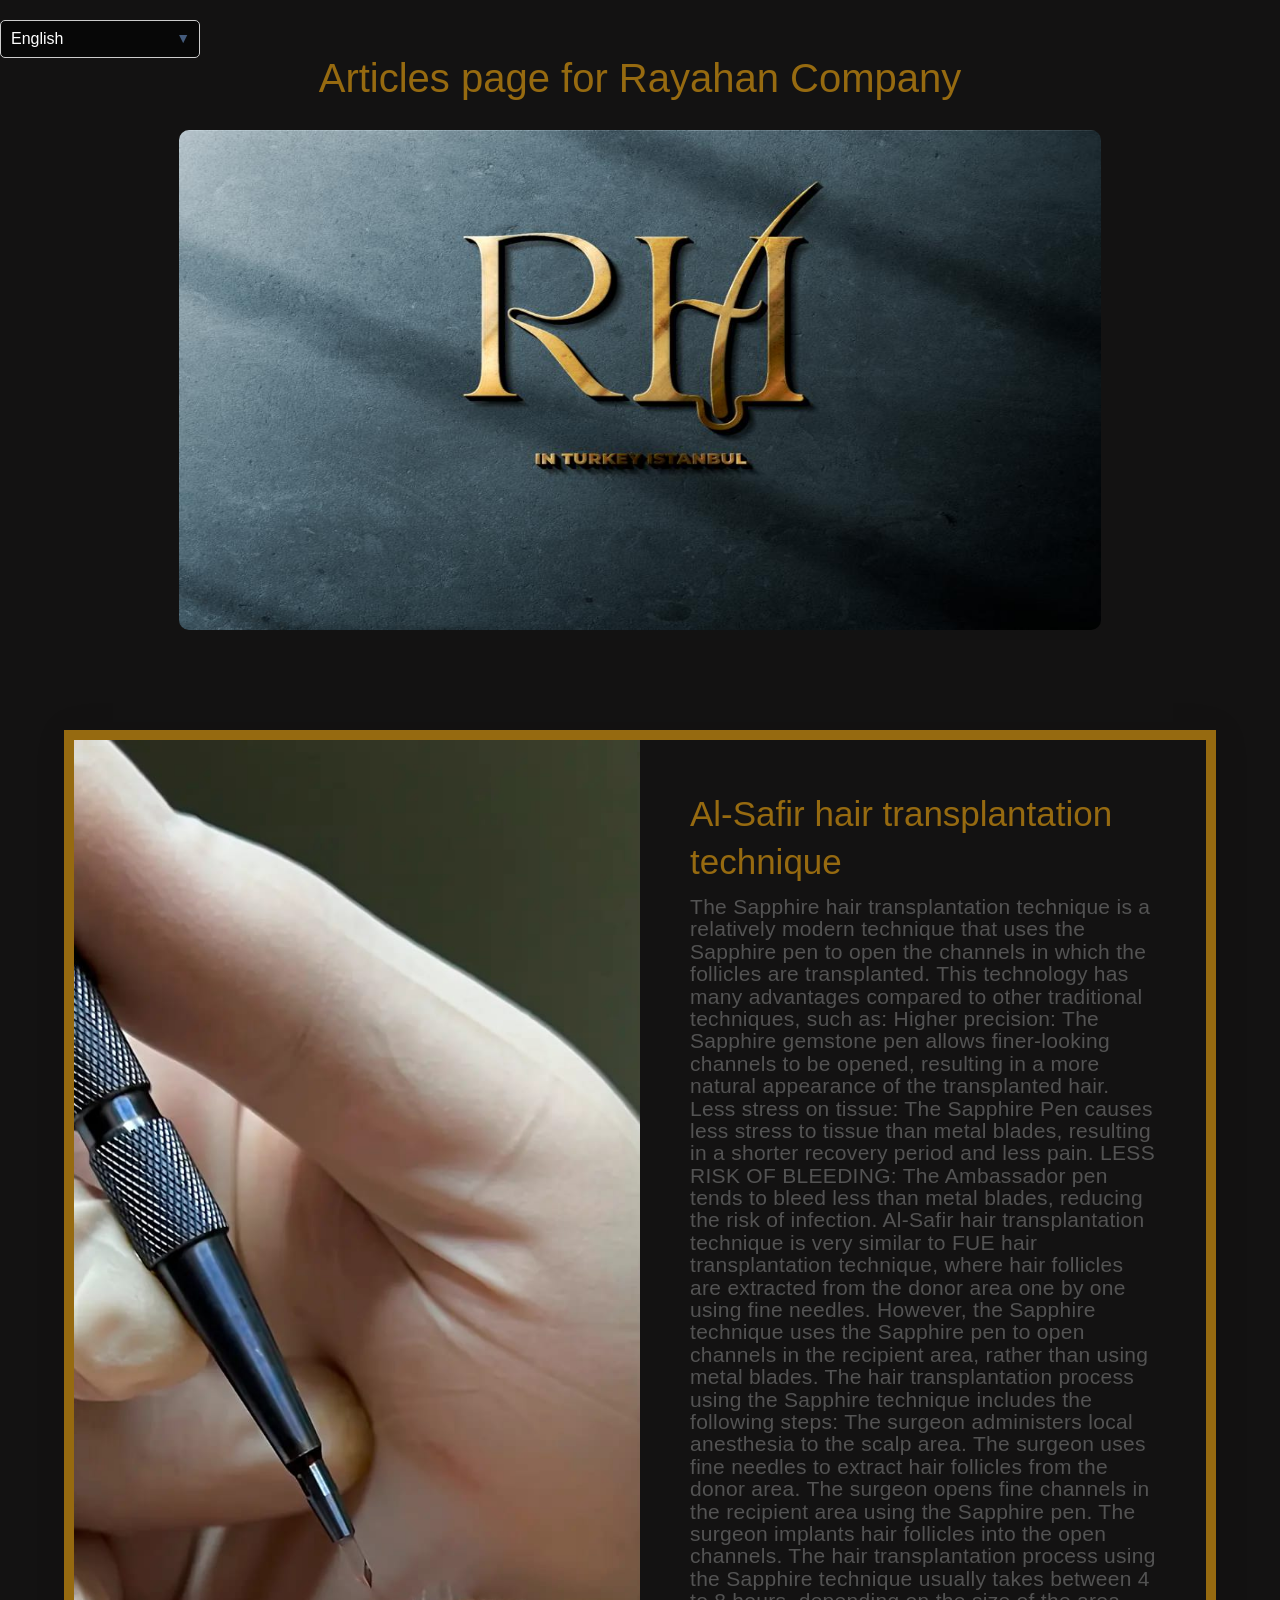
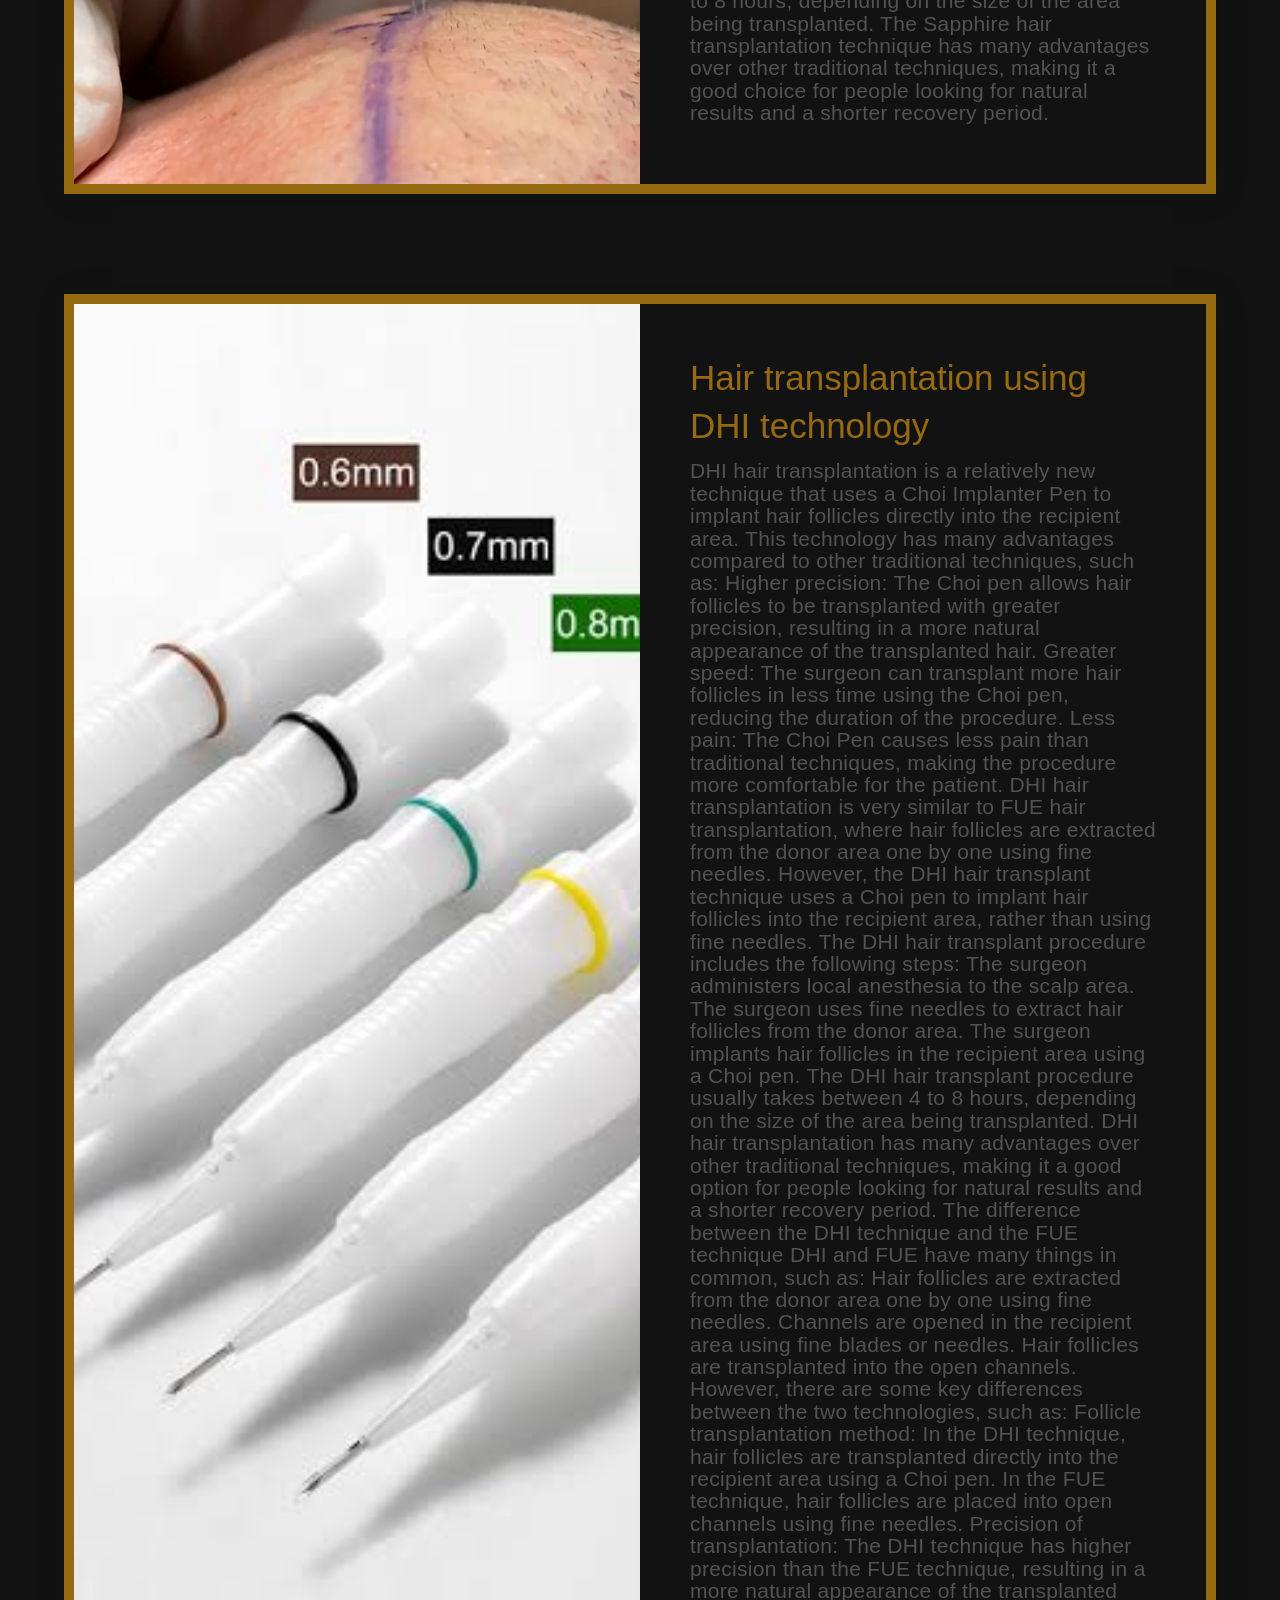
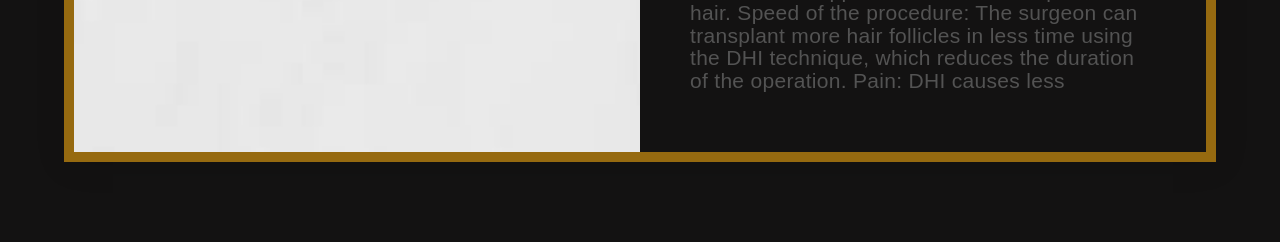
==== articles.html @ c8d947a4 "add langyages and edit sillect opt" ====
<!DOCTYPE html>
<html lang="en">
    <head>
        <meta charset="UTF-8">
        <meta name="viewport" content="width=device-width, initial-scale=1.0">
    
    
        <!-- title==================================================== -->
        <title>Reyhan-Hair</title>
        <!-- Fav icon////////////////////////////////////////// -->
        <link rel="icon" href="asets/images/logo.jpeg">
        <!-- Import-poppins-font =========================-->
        <link rel="preconnect" href="https://fonts.googleapis.com">
        <link rel="preconnect" href="https://fonts.gstatic.com" crossorigin>
        <!-- ///Font-Awesome-for-icons -->
        <link href="https://fonts.googleapis.com/css2?family=Poppins:ital,wght@0,200;0,300;0,400;0,500;0,600;0,700;0,800;0,900;1,100;1,200;1,300;1,400;1,500;1,600;1,700;1,800;1,900&display=swap" rel="stylesheet">
        <!-- Link Swiper's CSS -->
       <link rel="stylesheet" href="https://cdn.jsdelivr.net/npm/swiper@11/swiper-bundle.min.css" />
       <link rel="stylesheet" href="https://cdnjs.cloudflare.com/ajax/libs/font-awesome/6.4.2/css/all.min.css" integrity="sha512-z3gLpd7yknf1YoNbCzqRKc4qyor8gaKU1qmn+CShxbuBusANI9QpRohGBreCFkKxLhei6S9CQXFEbbKuqLg0DA==" crossorigin="anonymous" referrerpolicy="no-referrer" />
      
    
       <link rel="stylesheet" href="https://cdn.jsdelivr.net/npm/bootstrap@4.4.1/dist/css/bootstrap.min.css" integrity="sha384-Vkoo8x4CGsO3+Hhxv8T/Q5PaXtkKtu6ug5TOeNV6gBiFeWPGFN9MuhOf23Q9Ifjh" crossorigin="anonymous">   <!-- 
    
        -->
    
    <!-- befor after css -->
    <link rel="stylesheet" href="css/reset.css"> <!-- CSS reset -->
    <link rel="stylesheet" href="css/style.css"> <!-- Resource style -->
    <script src="js/modernizr.js"></script> <!-- Modernizr -->
    <!--  -->
    
        <!-- Css================================================== -->
        <link rel="stylesheet" href="asets/style/style.css">
        <link rel="stylesheet" href="asets/style/lightbox.min.css">
    
        <!--  -->
    
    </head>
<body> 
    <div class="custom-select11">
      <select >
        <option value="en" data-i18n="english" selected>English</option>
        <option value="ar" data-i18n="arabic">Arabic</option>
        <option value="tr" data-i18n="tÜrkçe">TÜrkçe</option>
      </select>
    </div>
    <div class="con">
        <h2 data-i18n="page">Articles page for Rayahan Company</h2>
        <img src="asets/images/art.jpeg" alt="">
        
    </div>
    <section id="our-story">
        <!-- ********img******* -->
        <div class="our-story-img">
            <img src="asets/images/art-2.jpeg" alt="ff">
        
        </div>
        <!-- *****text******* -->
        <div class="our-story-text">
            <h2 data-i18n="al">Al-Safir hair transplantation technique</h2>
            <p data-i18n="is">The Sapphire hair transplantation technique is a relatively modern technique that uses the Sapphire pen to open the channels in which the follicles are transplanted. This technology has many advantages compared to other traditional techniques, such as:

                Higher precision: The Sapphire gemstone pen allows finer-looking channels to be opened, resulting in a more natural appearance of the transplanted hair.
                Less stress on tissue: The Sapphire Pen causes less stress to tissue than metal blades, resulting in a shorter recovery period and less pain.
                LESS RISK OF BLEEDING: The Ambassador pen tends to bleed less than metal blades, reducing the risk of infection.
                Al-Safir hair transplantation technique is very similar to FUE hair transplantation technique, where hair follicles are extracted from the donor area one by one using fine needles. However, the Sapphire technique uses the Sapphire pen to open channels in the recipient area, rather than using metal blades.
                
                The hair transplantation process using the Sapphire technique includes the following steps:
                
                The surgeon administers local anesthesia to the scalp area.
                The surgeon uses fine needles to extract hair follicles from the donor area.
                The surgeon opens fine channels in the recipient area using the Sapphire pen.
                The surgeon implants hair follicles into the open channels.
                The hair transplantation process using the Sapphire technique usually takes between 4 to 8 hours, depending on the size of the area being transplanted.
                
                The Sapphire hair transplantation technique has many advantages over other traditional techniques, making it a good choice for people looking for natural results and a shorter recovery period..</p>
            <!--happy-clients-number-->
        
        </section><!--story-end-->
    
    
        <section id="our-story">
        <!-- ********img******* -->
        <div class="our-story-img">
            <img src="asets/images/art-3.jpeg" alt="ff">
        
        </div>
        <!-- *****text******* -->
        <div class="our-story-text">
            <h2 data-i18n="hair">Hair transplantation using DHI technology</h2>
            <p data-i18n="dhi">DHI hair transplantation is a relatively new technique that uses a Choi Implanter Pen to implant hair follicles directly into the recipient area. This technology has many advantages compared to other traditional techniques, such as:

                Higher precision: The Choi pen allows hair follicles to be transplanted with greater precision, resulting in a more natural appearance of the transplanted hair.
                Greater speed: The surgeon can transplant more hair follicles in less time using the Choi pen, reducing the duration of the procedure.
                Less pain: The Choi Pen causes less pain than traditional techniques, making the procedure more comfortable for the patient.
                DHI hair transplantation is very similar to FUE hair transplantation, where hair follicles are extracted from the donor area one by one using fine needles. However, the DHI hair transplant technique uses a Choi pen to implant hair follicles into the recipient area, rather than using fine needles.
                
                The DHI hair transplant procedure includes the following steps:
                
                The surgeon administers local anesthesia to the scalp area.
                The surgeon uses fine needles to extract hair follicles from the donor area.
                The surgeon implants hair follicles in the recipient area using a Choi pen.
                The DHI hair transplant procedure usually takes between 4 to 8 hours, depending on the size of the area being transplanted.
                
                DHI hair transplantation has many advantages over other traditional techniques, making it a good option for people looking for natural results and a shorter recovery period.
                
                The difference between the DHI technique and the FUE technique
                
                DHI and FUE have many things in common, such as:
                
                Hair follicles are extracted from the donor area one by one using fine needles.
                Channels are opened in the recipient area using fine blades or needles.
                Hair follicles are transplanted into the open channels.
                However, there are some key differences between the two technologies, such as:
                
                Follicle transplantation method: In the DHI technique, hair follicles are transplanted directly into the recipient area using a Choi pen. In the FUE technique, hair follicles are placed into open channels using fine needles.
                Precision of transplantation: The DHI technique has higher precision than the FUE technique, resulting in a more natural appearance of the transplanted hair.
                Speed of the procedure: The surgeon can transplant more hair follicles in less<span data-i18n="span"> time using the DHI technique, which reduces the duration of the operation.
                Pain: DHI causes less pain than FUE, making the procedure more comfortable for the patient.
                Suitable people for DHI hair transplantation
                
                DHI hair transplantation can be a good option for people with:
                
                Hereditary baldness
                Alopecia
                Hair loss due to surgery or chemotherapy</span></p>
            <!--happy-clients-number-->
        
        </section><!--story-end-->
        <script src="js/languic.js"></script>
</body>
</html>
---- css/style.css ----
/* -------------------------------- 

Primary style

-------------------------------- */
*, *:after, *:before {
  -webkit-box-sizing: border-box;
  -moz-box-sizing: border-box;
  box-sizing: border-box;
}

body {
  font-size: 100%;
  font-family: "Open Sans", sans-serif;
  color: #445b7c;
  background-color: #445b7c;
}

a {
  color: #dc717d;
  text-decoration: none;
}

img {
  max-width: 100%;
}

/* -------------------------------- 

Main components 

-------------------------------- */


header {
  position: relative;
  height: 160px;
  line-height: 160px;
  text-align: center;
}
header h1 {
  font-size: 22px;
  font-size: 1.375rem;
  color: #ffffff;
  font-weight: 300;
  -webkit-font-smoothing: antialiased;
  -moz-osx-font-smoothing: grayscale;
}
/* @media only screen and (min-width: 768px) {
  header {
    height: 240px;
    line-height: 240px;
  }
  header h1 {
    font-size: 32px;
    font-size: 2rem;
  }
} */
@media(max-width:950px){
  .cd-image-container{
    grid-template-columns: 1fr;
    /* grid-gap: ; */
   
}
}

.cd-image-container {
  position: relative;
  width: 90%;
  max-width: 768px;
  margin: 0em auto;
  /* border: solid 1px red; */
  /* padding: 0%; */
}
.cd-image-container > img {
  display: block;
  height:320px;

}

.cd-image-label {
  position: absolute;
  bottom: 0;
  right: 0;
  color: #ffffff;
  padding: 1em;
  -webkit-font-smoothing: antialiased;
  -moz-osx-font-smoothing: grayscale;
  opacity: 0;
  -webkit-transform: translateY(20px);
  -moz-transform: translateY(20px);
  -ms-transform: translateY(20px);
  -o-transform: translateY(20px);
  transform: translateY(20px);
  -webkit-transition: -webkit-transform 0.3s 0.7s, opacity 0.3s 0.7s;
  -moz-transition: -moz-transform 0.3s 0.7s, opacity 0.3s 0.7s;
  transition: transform 0.3s 0.7s, opacity 0.3s 0.7s;
}
.cd-image-label.is-hidden {
  visibility: hidden;
}
.is-visible .cd-image-label {
  opacity: 1;
  -webkit-transform: translateY(0);
  -moz-transform: translateY(0);
  -ms-transform: translateY(0);
  -o-transform: translateY(0);
  transform: translateY(0);
}

.cd-resize-img {
  position: absolute;
  top: 0;
  left: 0;
  width: 0;
  height: 100%;
  overflow: hidden;
  /* Force Hardware Acceleration in WebKit */
  -webkit-transform: translateZ(0);
  -moz-transform: translateZ(0);
  -ms-transform: translateZ(0);
  -o-transform: translateZ(0);
  transform: translateZ(0);
  -webkit-backface-visibility: hidden;
  backface-visibility: hidden;
}
.cd-resize-img img {
  position: absolute;
  left: 0;
  top: 0;
  display: block;
  height: 100%;
  width: auto;
  max-width: none;
}
.cd-resize-img .cd-image-label {
  right: auto;
  left: 0;
}
.is-visible .cd-resize-img {
  width: 50%;
  /* bounce in animation of the modified image */
  -webkit-animation: cd-bounce-in 0.7s;
  -moz-animation: cd-bounce-in 0.7s;
  animation: cd-bounce-in 0.7s;
}

@-webkit-keyframes cd-bounce-in {
  0% {
    width: 0;
  }
  60% {
    width: 55%;
  }
  100% {
    width: 50%;
  }
}
@-moz-keyframes cd-bounce-in {
  0% {
    width: 0;
  }
  60% {
    width: 55%;
  }
  100% {
    width: 50%;
  }
}
@keyframes cd-bounce-in {
  0% {
    width: 0;
  }
  60% {
    width: 55%;
  }
  100% {
    width: 50%;
  }
}
.cd-handle {
  position: absolute;
  height: 44px;
  width: 44px;
  /* center the element */
  left: 50%;
  top: 50%;
  margin-left: -22px;
  margin-top: -22px;
  border-radius: 50%;
  background: #dc717d url("../img/cd-arrows.svg") no-repeat center center;
  cursor: move;
  box-shadow: 0 0 0 6px rgba(0, 0, 0, 0.2), 0 0 10px rgba(0, 0, 0, 0.6), inset 0 1px 0 rgba(255, 255, 255, 0.3);
  opacity: 0;
  -webkit-transform: translate3d(0, 0, 0) scale(0);
  -moz-transform: translate3d(0, 0, 0) scale(0);
  -ms-transform: translate3d(0, 0, 0) scale(0);
  -o-transform: translate3d(0, 0, 0) scale(0);
  transform: translate3d(0, 0, 0) scale(0);
}
.cd-handle.draggable {
  /* change background color when element is active */
  background-color: #445b7c;
}
.is-visible .cd-handle {
  opacity: 1;
  -webkit-transform: translate3d(0, 0, 0) scale(1);
  -moz-transform: translate3d(0, 0, 0) scale(1);
  -ms-transform: translate3d(0, 0, 0) scale(1);
  -o-transform: translate3d(0, 0, 0) scale(1);
  transform: translate3d(0, 0, 0) scale(1);
  -webkit-transition: -webkit-transform 0.3s 0.7s, opacity 0s 0.7s;
  -moz-transition: -moz-transform 0.3s 0.7s, opacity 0s 0.7s;
  transition: transform 0.3s 0.7s, opacity 0s 0.7s;
}
---- asets/style/style.css ----
*{
    margin: 0px;
    padding: 0px;
    box-sizing: border-box;
    font-family: poppins;
    scroll-behavior: smooth;
    
}

a{
    text-decoration: none;
}
ul{
    list-style: none;
}

body{
    /* background-color: white; */
    background-color:#131212;
    font-family:'Lucida Sans', 'Lucida Sans Regular', 'Lucida Grande', 'Lucida Sans Unicode', Geneva, Verdana, sans-serif;
    position: relative;
    
}
/* ///////////////////////////////////hero_section//////////////////////// */

#hero{
   
    display: flex;
    flex-direction: column;
    justify-content: space-between;
    min-height: 600px;
    margin-right: 20px;
    font-family:'Lucida Sans', 'Lucida Sans Regular', 'Lucida Grande', 'Lucida Sans Unicode', Geneva, Verdana, sans-serif;

}
/* /////////////////////////////nav///////////////////////// */
.navigation{
    display: flex;
    justify-content: space-between;
    align-items: center;
    max-width: 1200px;
    width: 90%;
    margin: 0px auto;
    padding: 30px 0px;
    height: 50px;
    font-family:'Lucida Sans', 'Lucida Sans Regular', 'Lucida Grande', 'Lucida Sans Unicode', Geneva, Verdana, sans-serif;

}
select{
    /* width: 100px; */
    margin-right: -17px;
    margin-top: 20px;
    color: #dc717d;
  }

.logo img{

    width:100px; 
    height:70px;
    border-radius: 60px;
    margin-top: 26px;
}
@media(max-width: 949px){
    .logo img{
        margin-top: 5px;
        margin-right: -10px;
    }
    
 }
.menu ul{
    display: flex;
    font-weight: bold;
    color: white;
    font-size: 13px;

    
    
}
.menu{
    display: flex;
    justify-content: center;
    align-items: center;
    margin-right: auto;
    margin-left: 200px;
    margin-top: 30px;

}
.menu::after {
    background-color: #131212;
}

.menu li a{
    margin: 0px 20px;
    color: #ffffff;
    font-weight: 800;
    transition: all ease 0.3s;
    
    /* margin: 40px; */
    font-size: 17px;  
    margin-bottom: 10px;  
    margin:22px;
    
    
}
.menu li a:hover{
    color:  #eca30f;
    text-decoration: none;
}
.span1{
    color: #eca30f;
}

/* ///////////////hero-content/////////// */

.slider{
   
    width: 100%;
    margin: 20px auto 50px;
    height: 80vh;
}

.imgStyle {
    object-fit:cover; 
    object-position: 50% 50%; 
    height: 80vh;
}


.carousel-control-prev, .carousel-control-next {
  background-size: 100%, 100%;
  background-image: none;
}

.carousel-control-next:after
{
  content: '>';
  font-size: 55px;
  color: rgb(126, 123, 123);
}

.carousel-control-prev:after {
  content: '<';
  font-size: 55px;
  color:  rgb(126, 123, 123);
}
     /* ///What-we-provide ////*/

.container1{
    position: relative;
    
    
    display: flex;
    align-items: center;
    justify-content: space-around ;
    /* flex-direction: column; */
    flex-wrap: wrap;
    margin-top: 50px;
   
    
}
 .d{
    background-color: #ed9e01;
    width: 2px;
    height: 300px;
    position: absolute;
    margin-left: 30%;
    box-shadow: 0 3px 50px #ed9e01;
 }
 .c{
    
    background-color: #ed9e01;
    width: 2px;
    height: 300px;
    position: absolute;
    margin-right: 30%;
    box-shadow: 0 3px 50px #ed9e01;

 }

 .p5:hover{
color:#ed9e01 ;
 }

 .vb{
    text-align: center;
    color: white;
    margin-bottom: -100px;
    margin-top: 40px;
    color:#ed9e01 ;  
    font-size: 50px;

 }

 .vb span{
    color: white;
 }
 .vb span:hover{
  color:#ed9e01 ;  
 }



.container1 .mycard{
    position: relative;
    max-width: 300px;
    height: 100px;
    background: rgb(0, 0, 0);
    margin: 50px 10px;
    padding: 20px 15px;
    display: flex;
    flex-direction: column;
    box-shadow: 0 3px 50px #eca30f;
    transition: 0.4s ease-in-out;

  
    
}
.container1 .mycard:hover{
    height: 250px;
    
   

}

.container1 .mycard .cimg{
    position: relative;
    width: 260px;
    height:200px ;
    top: -60px;
    left: 20px;
    z-index: 1;
    /* box-shadow: 0 3px 50px rgba(0,0,0,0.5); */
    
}

.our1{
    text-align: center;
    color: #eca30f;
    font-size: 50px;
    margin-top: -25px;
    margin-bottom: 22px;
}

.our1 span{
    color: #ffffff;
}

.ou{

    /* global 94%+ browsers support */
    background: linear-gradient(353deg, rgb(255, 255, 252) 0%, rgb(207, 108, 15) 100%);
    width: 180px;
    height: 2px;
    margin: auto;
}
.container1 .mycard .cimg img{
    max-width: 100%;
    height: 100%;
    border-radius: 6px;
    margin-left: -19px;

   
}
.container1 .mycard .cdetail{
    position: relative;
    margin-top: -140px;
    padding: 10px 15px;
    text-align: center;
    color: rgb(255, 255, 255);
    visibility:hidden;
    opacity: 0;
    transition: 0.4s ease-in-out;
    background: rgb(0, 0, 0);
}
.container1 .mycard:hover .cdetail{

    visibility: visible;
    opacity: 1;
    margin-top: -50px;
}
.container1 .mycard:hover .cdetail h2{
    color: #eca30f;
    font-size: 20px;
    margin-bottom: 10px;
}


/* ////our-story //////////////////*/
#our-story{
    background-color: #131212;
    max-width: 1200px;
    width: 90%;
    margin: 80px auto;
    border: 10px solid#966a10;
    box-shadow: 2px 2px 30px rgb(0,0,0,0.12);
    display: grid;
    grid-template-columns: 1fr 1fr;
    margin-top: 100px;
}
.our-story-img {
    width: 100%;
    display: flex;
    position: relative;
}
.our-story-img img{
    width: 100%;
    height: 100%;
    object-fit: cover;
    object-position: center;
}

.our-story-text{
    padding: 50px;

}
.our-story-text h2{
    font-size:35px ;
    color: #966a10;
    line-height: 3rem;
}
.our-story-text p{
    font-size: 21px;
    color: #535353;
    margin: 10px 0px;
    line-height: 1.4rem;
    letter-spacing: 0.3px;
}
.cdetail p span{
    color: #ed9e01;
}

/*//// Our-services///////////////////////////// */

.our2{
    color: #eca30f;
    text-align: center;
    font-size: 40px;

}
.our2 span{
    color: #ffffff;
}
.our2 span:hover{
    color: #eca30f;
}
.ou2{
    
    /* global 94%+ browsers support */
    background: linear-gradient(353deg, rgb(255, 255, 252) 0%, rgb(207, 108, 15) 100%);
    width: 170px;
    height: 2px;
    margin: auto;
    margin-top: 20px;
}
/* ////////////why-choose-us/////////// */
/***************************team//////// */

.card-num{
    display: flex;
    justify-content: center;

    margin-top: 50px;

   
}

.card{
    width: 320px;
    height: 400px;
    border-radius: 20px;
    overflow: hidden;
    border: 8px solid #966a10;
    position: relative;
    margin: 20px
}
.card-body{
    width: 100%;
    height: 100%;
    top: 0;
    right: -100%;
    position: absolute;
    background: #1f3d4738;
    backdrop-filter: blur(5px);
    border-radius:15px ;
    color: #fff;
    padding: 30px;
    display: flex;
    flex-direction: column;
    justify-content: center;
    transition: 2s;
}
.card:hover .card-body{
    right: 0;
}
.card-title{
    text-transform: uppercase;
    font-size: 50px;
    font-weight: 500;
}
.card-sub-title{
    text-transform: capitalize;
    font-size: 14px;
    font-weight: 300;
}
.card-info{
    font-size: 16px;
    line-height: 25px;
    margin: 40px 0;
    font-weight: 400;
}
.card-h3{
    text-align: center;
    font-size: 50px;
    color: #966a10;
    
}
.card-h4{
    margin-top: 100px;
}
.card-h3 span{
    color: #fff;
    transition: 1s;
}
.card-h3 span:hover{
    color:#966a10 ;
}
.ou3{
    
    /* global 94%+ browsers support */
    background: linear-gradient(353deg, rgb(255, 255, 252) 0%, rgb(207, 108, 15) 100%);
    width: 300px;
    height: 2px;
    margin: auto;
    margin-top: 20px;
} 





/* *******testimonials*************** */
#testimonials{
    background-color: #131212;
    padding: 50px;
    width: 100%;
    display: flex;
    flex-direction: column;
    justify-content: center;
    align-items: center;
    margin-top: 70px;
}
.testimonials-heading{
    max-width: 1200px;
    width: 90%;
    display: flex;
    justify-content: center;
    align-items: center;
    text-align: center;
    flex-direction: column;
}
.testimonials-heading h3{
    font-size: 2.4rem;
    color: #eca30f;
}
.testimonials-heading p{
    color: #966a10;
    font-size: 0.9rem;
    max-width: 600px;
    line-height: 1.4rem;
    letter-spacing: 1.5px;
}
.testimonials-content{
    max-width: 1200px;
    width: 90%;
    display: grid;
    grid-template-columns: 1.4fr 1fr;
    margin-top: 50px;
}
.testimonials-img{
    height: 100%;
    margin-left: auto;
    margin-right: 60px;
}
.testimonials-img img{
    width: 100%;
    max-height: 450px;
    object-fit: contain;
    object-position: center;
    border-radius: 10px;
}
.testimonials-box-container{
    margin-top: 50px;
    overflow: hidden;
}
.testimonials-box{
    display: flex;
    flex-direction:column;
    width: 100%;
    padding: 5px;
}
.t-profile{
    display: flex;
    justify-content: flex-start;
    align-items: center;
}
.t-profile-img{
    width: 70px;
    height: 70px;
    border-radius: 6px;
    background-color: #c7d0eb;
    margin-right: 10px;
    overflow: hidden;
}
.t-profile-img img{
    width: 100%;
    height: 100%;
    object-fit: cover;
    object-position: center;
}
.t-profile-text{
    display: flex;
    flex-direction: column;
    align-items: flex-start;
}
.t-profile-text strong{
    color: #eca30f;
    font-size: 1.2rem;
}
.t-profile-text span{
    color: #271b03;
    font-size: 0.9rem;
    letter-spacing: 0.3px;
}
.t-rating{
    font-size: 0.8rem;
    color: #ffbc02;
    margin-top: 5px;
}
.testimonials-box p{
    font-size: 0.9rem;
    color: white;
    line-height: 1.4rem;
    letter-spacing: 0.3px;
    margin-top: 30px;
}
.ou4 span{
    color: #ffffff;
}


.ou4 span:hover{
    color: #eca30f;
}


/* ////////////////////////////////gallery */
.container{
    box-sizing: border-box;
    width: 100%;
    padding: 50px;
    /* background-color:#f5f7fb; */
    border-radius: 5px;
    margin-top: 150px;
}
.gallery{
    display: grid;
    grid-template-columns: repeat(3, auto);
    gap: 40px;
}
.gallery img{
    width: 300px;
    height: 200px;
    border-radius: 20px;
    border: solid #966a10 3px;
    box-shadow: 0 0 10px rgba(0, 0,0,0.5);
    transition:0.3s ease ;
}
.gallery img:hover{
    transform: scale(1.1);
}


/*//////// art/////////// */
.con {
    display: flex;
    width: 90%;
    margin: auto;
    flex-direction: column;
    align-items: center;

}
.con img{
    
margin: auto;
    width: 80%;
    height: 500px;
    border-radius: 10px;
    
}
.con h2{

  text-align: center;
    font-size: 40px;
    color: #966a10;
   width: 100%;
   margin-bottom: 2rem;
}

/**************** form********* */
.form-h1{
    color: #ed9e01;
    padding: 10px;
    text-align:center;
    font-size: 60px;
    margin: auto;
    

}
.form-input{
    background-color: #aba9a6;
    /* color: #000000; */
    width:60%;

    margin: auto;
    font-size: 20px;
    padding: 16px 16px;
    border-radius: 10px;
    /* border-color: black; */
    margin-bottom: 20px;
   


}
.form-input::placeholder{
    color: #ffffff;
}

.form-textarea{
    background-color: #aba9a6;
    width: 60%;
    margin: auto;
    font-size: 20px;
    padding: 16px 16px;
    border-radius: 10px;
    border-color:black ;

}
.form-input:focus-within{
    outline: none;
    border: #5bd183;
    border-width:3px ;

}
.form-textarea:focus-within{
    outline: none;
    border: #5bd183;
    border-width:3px ;
    

}
.form-textarea::placeholder{
    color: #ffffff;
}
.btnDiv {
    width: 100%;
}

.form-btn{
    background-color: #966a10;
    border-radius: 20px;
    border-color: black;
    font-size: 22px;
    padding: 10px 18px;
    text-align: center;
    display: flex;
    margin: auto
}
.form-btn:hover{
    opacity: 80%;
    cursor: pointer;
}

.form-10
{
    display: flex;
    justify-content: center;
    height: 500px;
    background-image: url(../images/form-img.png);

    
}
.form-10 form {
    width: 90%;
    display: flex;
    flex-direction: column;
    align-self: center;

}
/* ////////footer****** */

footer{
    height: 400px;
    padding-top: 40px;
    width: 100%;
    color: #ffffff;
    margin-top: 100px;

}
.footer-content{
    display:flex ;
    align-items: center;
    justify-content: center;
    flex-direction: column;
    text-align: center;
}
.footer-content h3{
    font-size: 50px;
    font-weight: 400;
    text-transform: capitalize;
    line-height: 3rem;
    color: #ed9e01;
}
.footer-content p{
    max-width: 500px;
    margin: 10px auto;
    line-height: 28px;
    font-size: 20px;
}
.socils{
    list-style: none;
    display: flex;
    align-items: center;
    justify-content: center;
    margin: 1rem 0 3rem 0;

}
.socils li{
    margin: 0 10px;
    font-size: 20px;
}
.socils a{
    text-decoration: none;
    color: #fff;
}
.socils a i{
    font-size: 1.rem;
}
.socils a:hover{
    color: #ed9e01;
    transition: color .4s ease;
}

/*  before after */

.sliders {
    display: flex;
    justify-content: space-between;
    margin: 50px;
}
.cd-image-container {
    width: 250px;
    display: inline-block;
    border: solid #966a10 10px;
   
}
.cd-image-container img , .cd-resize-img img {
width: 250px;

}
.cd-image-container .cd-image-label{
    color: #eca30f;
    font-size: 20px;
}
.cd-image-container .d-image-label{
    font-size: 20px;
    color: #eca30f;
}


@media(max-width:800px){ 
    .sliders {
        height: 1100px;
        display: flex;
        flex-direction: column;
        justify-content: space-between;
    }

}
/* select option */
   /* Style the custom select container */
   .custom-select11 {
    position: relative;
    width: 200px;
  }

  /* Style the custom select */
  .custom-select11 select {
    appearance: none;
    -webkit-appearance: none;
    -moz-appearance: none;
    width: 100%;
    padding: 10px;
    font-size: 16px;
    border: 1px solid #ccc;
    border-radius: 5px;
    background-color: #0000009a;
    color: #ffffff;
    outline: none;
    cursor: pointer;
    transition: border-color 0.3s;
  }

  /* Style the arrow icon */
  .custom-select11::after {
    content: '\25BC'; /* Unicode character for down arrow */
    font-size: 14px;
    position: absolute;
    top: 65%;
    right: 10px;
    transform: translateY(-50%);
  }

  /* Change border color on hover and focus */
  .custom-select11:hover select,
  .custom-select11 select:focus {
    border-color:  #eca30f;
  }

  /* Style the options */
  .custom-select11 select option {
    padding: 10px;
    color: #ffffff; /* Change the option text color to orange */
    background-color: #000000;
  }

@media (max-width:950px) {
    .custom-select11 {
      width: 100px;
      }
}














/*  */

/* ==making-responsive========================================= */
.menu-btn{
    display: none;
}
@media(max-width:1050px){


 
    .container{
    box-sizing: border-box;
    width: 100%;
    padding: 50px;
}
.gallery img{
    width: 200px;
    height: 175px;
    border-radius: 10px;
    box-shadow: 0 0 10px rgba(0, 0,0,0.5);
    transition:0.3s ease ;
    
}
.gallery img:hover{
    transform: scale(1.1);
}
.form-btn{
  
    width: 200px;
    margin: auto;
}

}
/* whatsapp */
.whatsapp {
    width: 50px;
    height: 50px;
    background-size: cover;
    background-image: url(../images/whatsapp.png);
    position: fixed;
    z-index: 100;
    bottom: 10px;
    right: 5px;
    transition: 0.5s;

}
.whatsapp:hover {
    background-image: url(../images/whatsapp2.png);
    /* width: 120px; */
    /* height: 120px; */
    transition: 0.5s;

}
@media(max-width:500px){
    .whatsapp{
        bottom: 10px;
        right: 10px;    
    }

}

/*  */
@media(max-width:950px){
    
    .navigation{
        justify-content: space-between;
        padding: 20px;
        width: 100%;
        position: relative;
    
    }
    .container{
        box-sizing: border-box;
        width: 100%;
        /* padding: 50px; */
    }
    .gallery{
        display: grid;
        grid-template-columns: 1fr 1fr;
        /* gap: 40px; */
        /* width: 100%; */
        margin-left: 10%;
    }
    .gallery img{
        width: 200px;
        height: 175px;
        border-radius: 10px;
        box-shadow: 0 0 10px rgba(0, 0,0,0.5);
        transition:0.3s ease ;
        
    }
   
    .menu li{
       background-color: #131212;

    
    }


   
    .logo,
    .menu-btn{
        z-index: 103;
    }
    .logo{
        margin-right: auto;
        margin-left: 20px;
    }
    .menu{
        display: none;
        position: absolute;
        background-color: #ffffff;
        width: 100%;
        padding: 0px;
        margin: 0px;
        box-shadow: 2px 30px 30px rgb(0, 0,0,0.06);
        top: 100%;
        left: 0px;
        z-index: 5;
    }
    .menu::after{
        content: '';
        position: absolute;
        left: 0px;
        top: -100%;
        background-color: hsl(0, 0%, 0%);
        width: 100%;
        height: 100%;
    }
    @media(max-width: 950px){
        .menu li a{
            color:  #eca30f;
            text-decoration: none;
        }
        .span1{
            color: #eca30f;
        }
    }
    .menu li{
        width: 100%;
        margin: 0px;
        padding: 0px;
        z-index: 1;
    }
    .menu li a{
        width: 100%;
        display: flex;
        align-items: center;
        padding: 30px 20px;
        margin: 0px;
        height: 45px;
      
    }
    .menu-icon{
        cursor: pointer;
        float: right;
        padding: 10px 0px;
        position: relative;
        user-select: none;
        z-index: 106;
    }
    .menu-icon .nav-icon{
        background-color: #eeeeee;
        display: block;
        position: relative;
        height: 2.5px;
        width: 25px;
        transition: all ease-out 0.2s;
      
    }
    .menu-icon .nav-icon::before,
    .menu-icon .nav-icon::after{
        background-color: #ffffff;
        content: '';
        position: absolute;
        height: 100%;
        width: 100%;
        transition: all ease-out 0.2s;
    }
    .menu-icon .nav-icon::before{
        top: 9px;
    }
    .menu-icon .nav-icon::after{
        top: -9px;
    }
    .menu-btn:checked ~ .menu-icon .nav-icon::before{
        transform: rotate(-45deg);
        top: 0px;
    }
    .menu-btn:checked ~ .menu-icon .nav-icon::after{
        transform: rotate(45deg);
        top: 0px;
    }
    .menu-btn:checked ~ .menu-icon .nav-icon{
        background-color: transparent;
    }
    .menu-btn:checked ~ .menu{
        display: block;
    }
    #our-story{
        grid-template-columns: 1fr;
    }
    .our-story-img{
        max-height: 600px;
    }
    .our-story-text{
        padding: 30px;
    }
    #testimonials{
        padding: 50px 0px;
    }
    .testimonials-img{
        margin-right: auto;
    }
    .testimonials-img img{
        width: 100%;
    }
    .testimonials-content{
        grid-template-columns: 1fr;
    }
    .form-h1{
        font-size:40px;
    }
    .form-input::placeholder{
        font-size: 20px;
    }
   .our1{
    font-size: 30px;
   }
   .our2{
    font-size: 30px;
    }
    .card-h3{
        font-size: 30px;
    }
  
    .testimonials-heading .ou4{
        font-size: 30px;
    }
    .vb{
        font-size: 30px;
    }
    .form-h1{
        font-size: 30px;
    }
    .footer-content h3{
        font-size: 30px;
    }
    .form-btn{
        margin: auto;
    }
    
    
   
    


}
@media(max-width:767px){
    .container{
        box-sizing: border-box;
        /* width: 100%; */
        /* padding: 50px; */
    }
    .gallery{
        display: grid;
        grid-template-columns: 1fr 1fr;
        gap: 40px;
        width: 100%;
        margin-left: 5px;
    }
    .gallery img{
        width: 200px;
        height: 175px;
        border-radius: 10px;
        box-shadow: 0 0 10px rgba(0, 0,0,0.5);
        transition:0.3s ease ;
        
    }
    .card-h4{
        width: 100%;
    }
    .card-num{
        grid-template-columns: 1fr;
        display: block;
        margin-left: 200px;
    }
    .form-btn{
        margin: auto;
    }
   
}
@media(max-width:720px){
    .form-h1{
        font-size:50px;
    }
    .form-input::placeholder{
        font-size: 20px;
    }
    .card-h4{
        width: 100%;
    }
    .card-num{
        grid-template-columns: 1fr;
        display: block;
        margin-left: 160px;
    }


    .form-textarea{
        width: 60%;
        margin:auto;
    }
    .form-btn{
        margin: auto;
    }
}
@media(max-width:620px){
    
    .our-story-text h2,
    .testimonials-heading h3{
        font-size: 1.8rem;
        line-height: 2.2rem;
    }
    .our-story-text{
        padding: 20px 15px;
    }
   
    .container{
        box-sizing: border-box;
        width: 100%;
        padding: 50px;
    }
    .form-h1{
        font-size:40px;
    }
    .form-input::placeholder{
        font-size:15px;
    }
    .form-btn{
        margin: auto;
        width: 200px;
        
    }
    .gallery{
        display: grid;
        grid-template-columns: 1fr 1fr;
        /* gap: 40px; */
        /* width: 100%; */
        margin-left: 3%;
    }
    .gallery img{
        width: 300px;
        height: px;
        border-radius: 10px;
        box-shadow: 0 0 10px rgba(0, 0,0,0.5);
        transition:0.3s ease ;
        
    }
   
    .card-h4{
        width: 100%;
        margin-left: 8px;
    }
    .card-num{
        
        grid-template-columns: 1fr;
        display: block;
        margin-left: 130px;
    }

    
    .form-textarea{
        width: 60%;
        margin: auto;
    }
    .form-btn{
        margin: auto;
    }
 
}


@media(max-width:520px){  
    .gallery{
        display: grid;
        grid-template-columns: 1fr 1fr;
        /* gap: 40px; */
        /* width: 100%; */
        /* margin-left: 1%; */
        /* margin: auto; */
    }
    .gallery img{
        width: 300px;
        height: px;
        border-radius: 10px;
        box-shadow: 0 0 10px rgba(0, 0,0,0.5);
        transition:0.3s ease ;
        
    }
    /* .div-flip{
      
        flex-direction: column;
        align-items: center;
        
     } */
     /* .flip-card{
        width: 300px;
         margin-top: 50px;
     }
     .flip-card-front img{
        width: 250px;
     }
     .flip-card-back img{
        width: 250px;
     }
     .form-10{
        width: 100%;
     }
      */
     .form-h1{
        font-size:25px;
    }
    .form-input::placeholder{
        font-size:12px;
    }
    .form-btn{
        margin: auto;
        width: 175px;
        padding: 10px;
        
    }
    .form-textarea::placeholder{
        font-size:12px;
    }
    
    .card-h4{
        width: 100%;
    }
    .card-num{
        
        grid-template-columns: 1fr;
        display: block;
       
       margin-left: 70px;
      
    }
    .our1{
        font-size: 40px;
    }
    .our2{
        font-size: 40px;
        margin-left: 40px;
    }
    .card-h3{
        font-size: 30px;
        margin-left: 10px;
    }
    .ou3{
        width: 250px;
        margin-left: 120px;
    }
    .ou2{
        width: 250px;
        margin-left: 130px;
    }
    .ou{
        width: 100px;
    }
     .testimonials-heading .ou4{
        font-size: 30px;
    }
    .befor-after{
        margin-left: 30px;
    }

    .form-textarea{
        width: 60%;
        margin:auto;
    }
    .form-btn{
        margin: auto;
    }
 
  
}
@media(max-width:460px){
    .gallery{
        display: grid;
        grid-template-columns: 1fr 1fr;
        /* gap: 40px; */
        /* width: 100%; */
        /* margin-left: 1%; */
    }
    .gallery img{
        width: 300px;
        height: px;
        border-radius: 10px;
        box-shadow: 0 0 10px rgba(0, 0,0,0.5);
        transition:0.3s ease ;
        
    }
    .card-h4{
        width: 100%;
    }
    .card-num{
        
        grid-template-columns: 1fr;
        display: block;
       margin: auto;
       margin-left: 50px;
    }
    .our1{
        font-size: 40px;
    }
    .our2{
        font-size: 40px;
    }
    .card-h3{
        font-size: 40px;
    }
    .ou3{
        width: 175px;
    }
    .ou2{
        width: 200px;
    }
    .ou{
        width: 100px;
    }
     .testimonials-heading .ou4{
        font-size: 20px;
    }

    .form-textarea{
        width: 60%;
        margin:auto;
    }
    .form-btn{
        margin: auto;
    }
    
}
@media(max-width:420px){
    /* .card{
        height: 200px;
    } */
    .gallery{
        display: grid;
        grid-template-columns: 1fr 1fr;
        /* gap: 40px; */
        /* width: 100%; */
        margin-left: 1%;

    }
    .gallery img{
        width: 300px;
        height: px;
        border-radius: 10px;
        box-shadow: 0 0 10px rgba(0, 0,0,0.5);
        transition:0.3s ease ;
        height: 120px;
    }
    .our1{
        font-size: 40px;
    }
    .our2{
        font-size: 40px;
    }
    .card-h3{
        font-size: 40px;
    }
    .ou3{
        width: 175px;
    }
    .ou2{
        width: 100px;
    }
    .ou{
        width: 100px;
    }
     .testimonials-heading .ou4{
        font-size: 20px;
    }
    /* .d{
        visibility: hidden;
    }
    .c{
        visibility: hidden;
    } */
}


@media(max-width:400px){

    .container{
        box-sizing: border-box;
        width: 100%;
        padding: 50px;
    }
    .gallery{
        display: grid;
        grid-template-columns: 1fr 1fr;
        /* gap: 40px; */
        /* width: 100%; */
        /* margin-left: -10%; */
        /* height: 200px; */
        margin: auto;
        width: 300px;
    }
    .gallery img{
        width: 300px;
        height: px;
        border-radius: 10px;
        box-shadow: 0 0 10px rgba(0, 0,0,0.5);
        transition:0.3s ease ;
        height: 115px;
        margin-left: -20px;
        
    }
    .form{
        width: 90%;
        margin: 20px;
     }
     .form-h1{
        font-size:25px;
    }
    .form-input::placeholder{
        font-size:12px;
    }
    .form-btn{
        margin: auto;
        width: 160px;
        padding: 2px;
        
    }
    .form-textarea::placeholder{
        font-size:12px;
    }

    .card-h4{
        width: 100%;
    }
    .card-num{
        
        grid-template-columns: 1fr;
        display: block;
        margin-left: 30px;
        /* margin: auto; */
        /* width: 100px; */
    }
    .card-num .card{
        width: 275px;
        /* height: 350px; */
    }
    /* .d{
        visibility: hidden;
    }
    .c{
        visibility: hidden;
    } */

    .form-textarea{
        width: 60%;
        margin:auto;
    }
    .form-btn{
        margin: auto;

    }
   

    .our1{
        font-size: 20px;
    }
    .our2{
        font-size: 20px;
        margin-left: 5px;
    }
    .card-h3{
        font-size: 20px;
        
    }
    .ou3{
        width: 175px;
        margin-left: 100px;
    }
    .ou2{
        width: 100px;
    }
    .ou{
        width: 100px;
    }
     .testimonials-heading .ou4{
        font-size: 20px;
    }
    .d{
        visibility: hidden;
    }
    .c{
        visibility: hidden;
    }
    .befor-after{
        margin-left: 5px;
    }

   
    
    
    
}


@media(max-width:320px){
    .carousel-inner{
        width: 330px;
    }
    /* .carousel-inner{
        height:350px ;
    } */
    .befor-after{
        margin-left: -10px;
    }
  
    .form{
        /* width: 100%; */
     }
     .form-h1{
        font-size:15px;
    }
    .form-input::placeholder{
        font-size:10px;
    }
    
  
    .form-textarea::placeholder{
        font-size:10px;
    }
    .gallery{
        display: grid;
        grid-template-columns: 1fr 1fr;
        /* gap: 40px; */
        /* width: 100%; */
        /* margin: auto; */
        margin-left: -10%;
        /* height: 200px; */
        /* width: 300px; */
    }
    .gallery img{
        width: 300px;
       
        border-radius: 10px;
        box-shadow: 0 0 10px rgba(0, 0,0,0.5);
        transition:0.3s ease ;
        height: 100px;
        margin: auto;
        margin-left: -10px;
        
    }
    
    .card-h4{
        width: 100%;
    }
    .card-num{
        
        grid-template-columns: 1fr;
        display: block;
        margin-left: 5px;
        /* margin: auto; */
    }
    .our1{
        font-size: 20px;
    }
    .our2{
        font-size: 20px;

    }
    .card-h3{
        font-size: 20px;
    }
    .ou3{
        width: 175px;
        margin-left: 70px;
    }
    .ou2{
        width: 100px;
        margin-left: 110px;
    }
    .ou{
        width: 100px;
       
    }
     .testimonials-heading .ou4{
        font-size: 20px;
    }
    /* .d{
        visibility: hidden;
    }
    .c{
        visibility: hidden;
    } */
    .form-10 .form-input{
        width: 60%;
        /* margin-left: 60px; */

    }
    .form-textarea{
        width: 60%;
        margin:auto;
    }
    .form-btn{
        margin: auto;
        width: 100px;
        font-size: 13px;


    }
    .container1{
        width: 10px;
        margin-left: 150px;
    }

  
}
/* Small devices (landscape phones, less than 768px) */



@media(max-width:550px){
    .bigCountainer{
        width: 95%;
        margin: auto;
    }
    

    .card-num{
        display: flex;
        flex-direction: column;
        align-self: center;
        justify-content: space-between;
        margin: auto;
        
    }
    .card {
        margin:30px auto;
    }
    .card-h4 {
        margin: 30px auto;

    }
    .befor-after{
        width: 100%;
        margin: auto;
    }
    .ou2 {
        margin: 10px auto
    }
    .our2 {
        margin: 10px auto

    }
    .form-10 form {
        display: flex;
        flex-direction: column;
        align-self: center;
        width: 100%;

    }
    .container1 .mycard{
        margin: 100px 0px;
    }
    .d ,.c{
        width: 0px;
        height: 0px;

    
    }
}
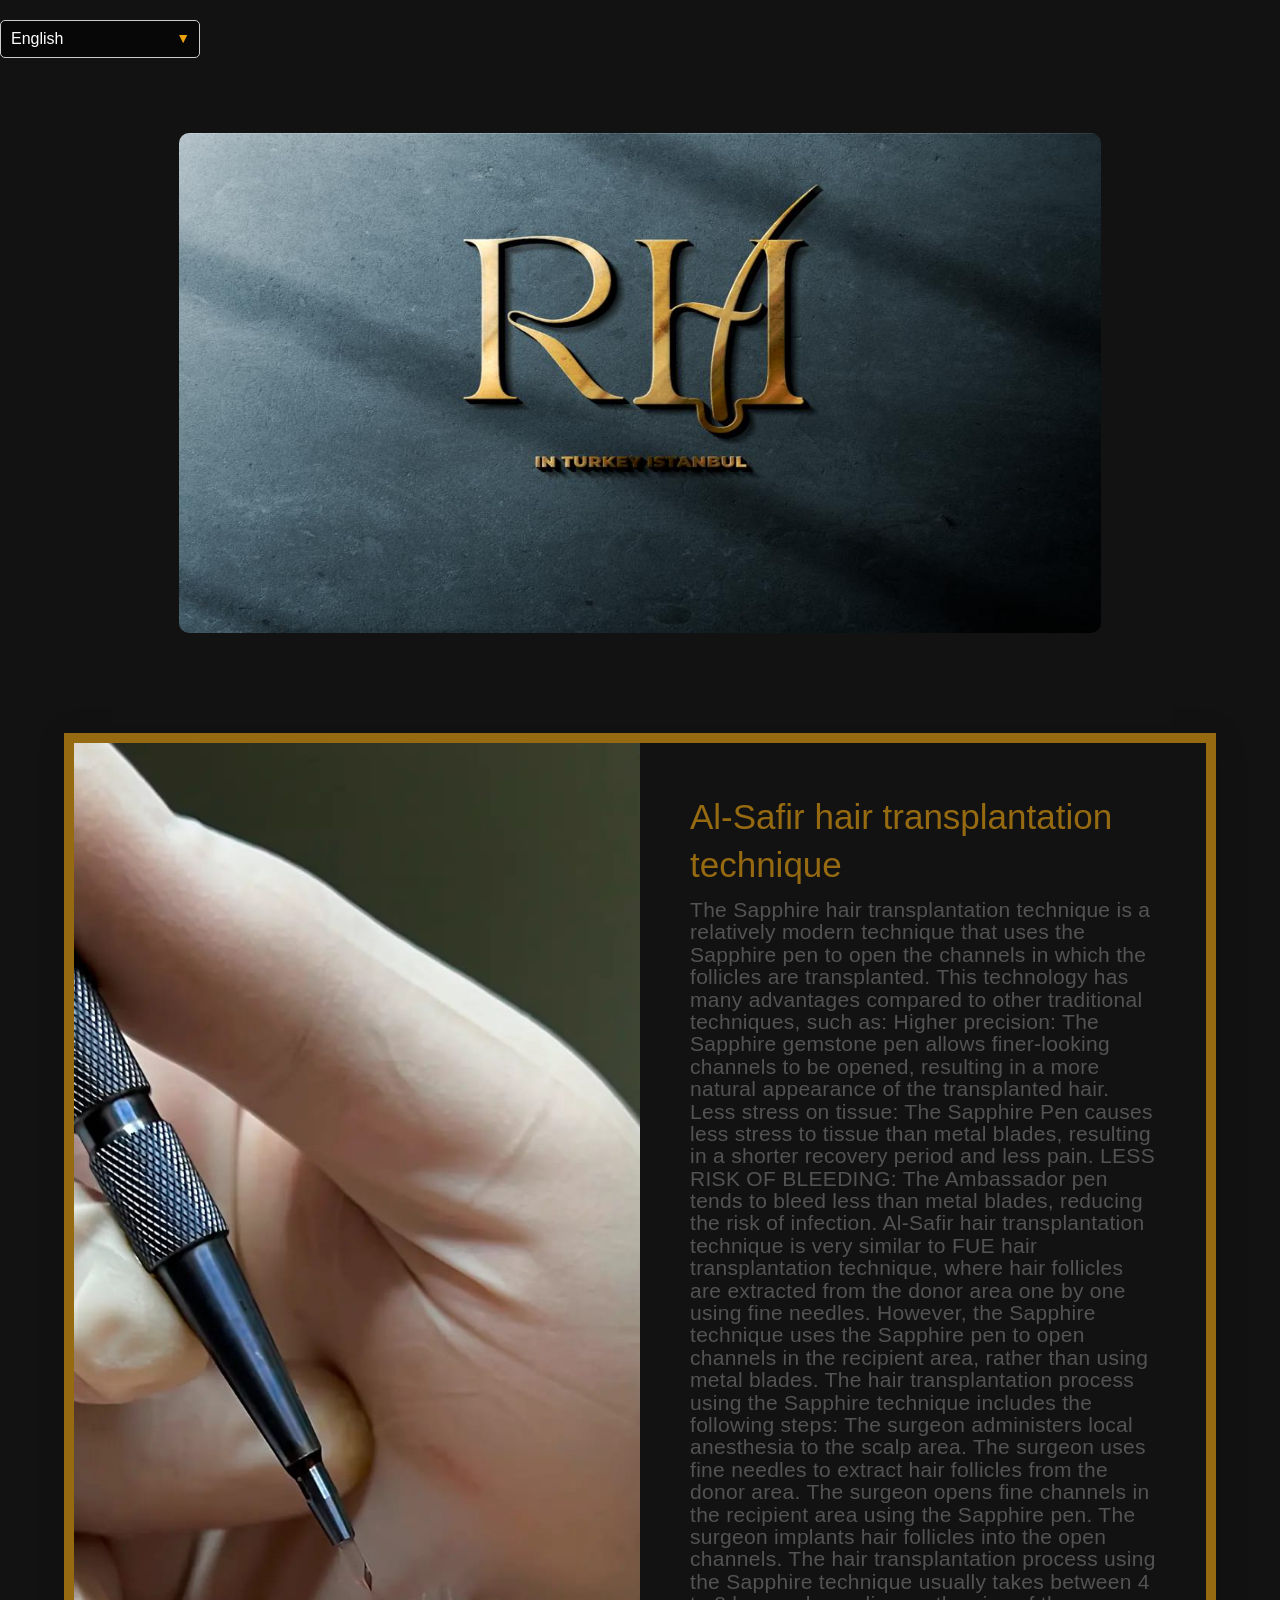
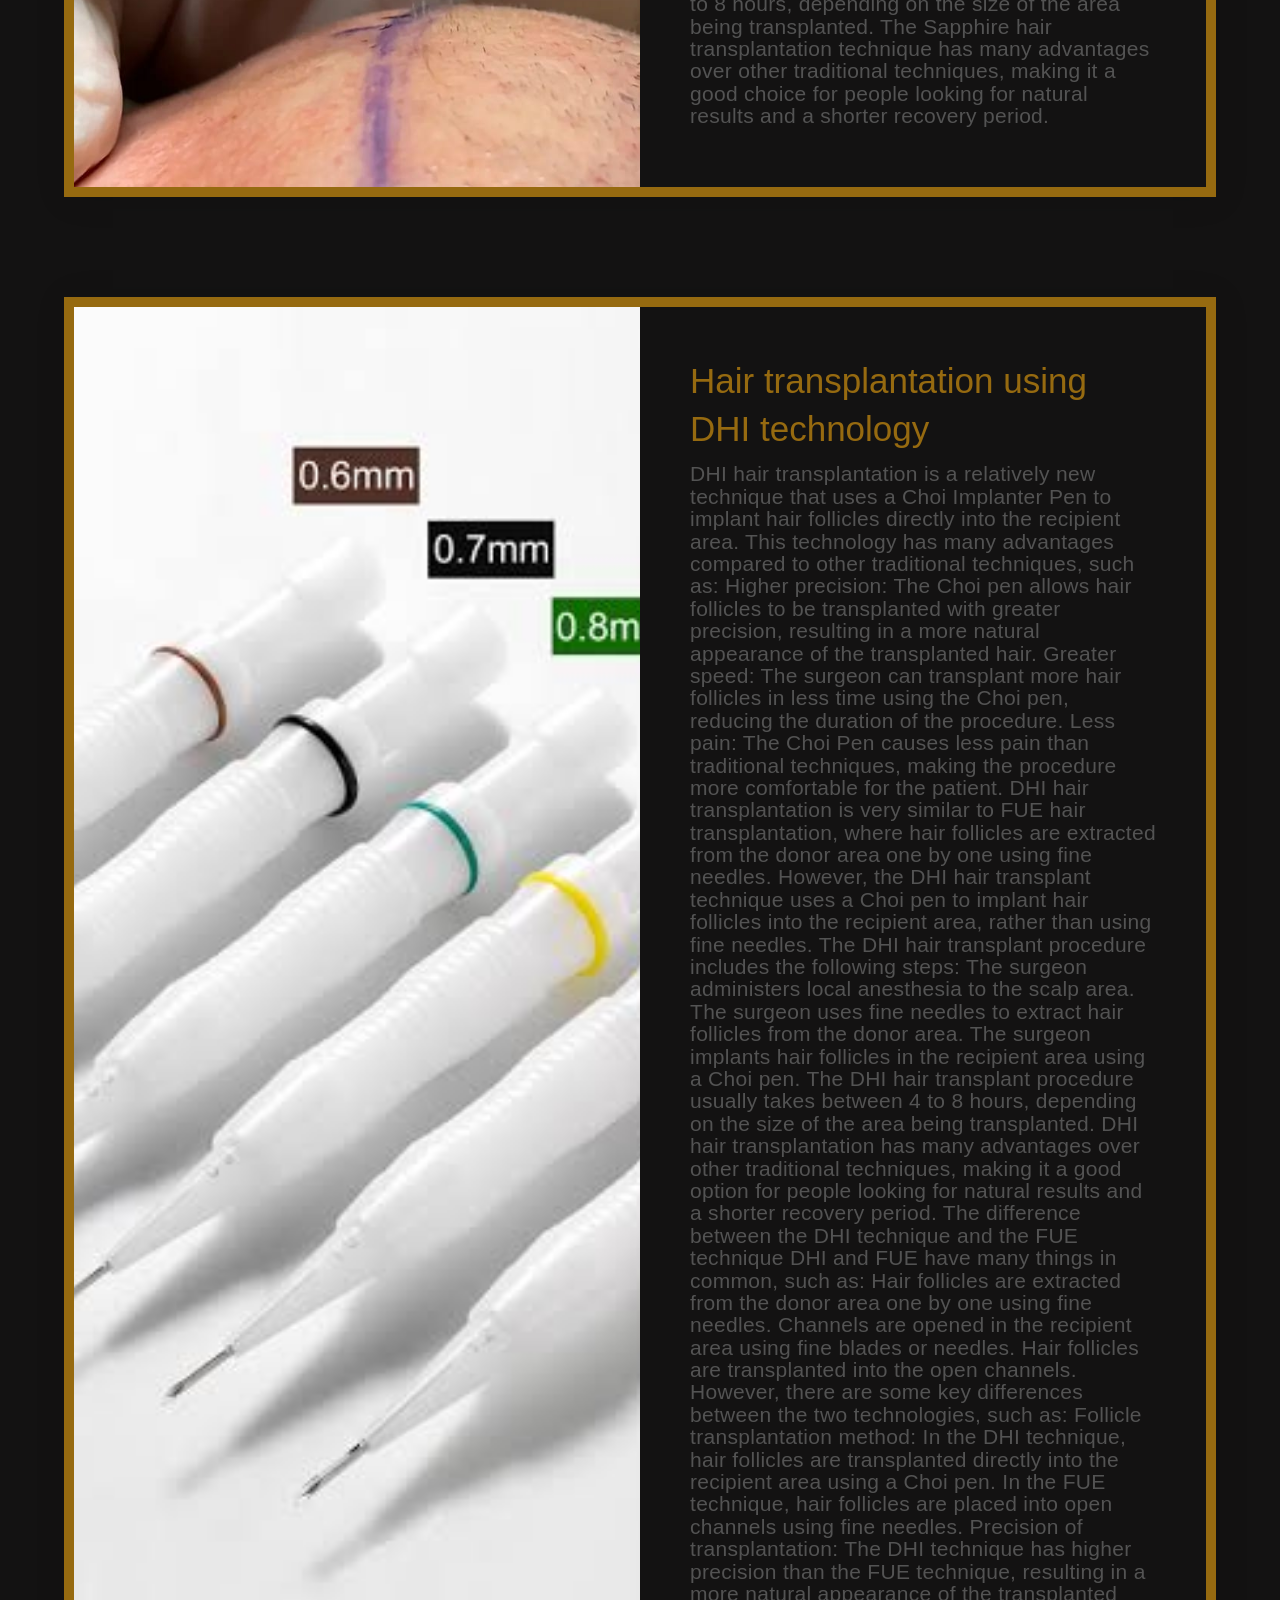
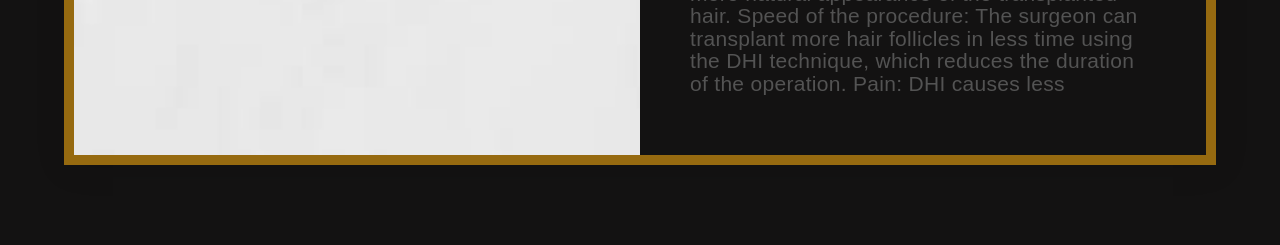
==== commit d759798b: "add flags and translate" ====
--- a/articles.html
+++ b/articles.html
@@ -34,9 +34,9 @@
         <link rel="stylesheet" href="asets/style/lightbox.min.css">
     
         <!--  -->
-    
+
     </head>
-<body> 
+<body id="Addrtl2"> 
     <div class="custom-select11">
       <select >
         <option value="en" data-i18n="english" selected>English</option>
@@ -44,8 +44,8 @@
         <option value="tr" data-i18n="tÜrkçe">TÜrkçe</option>
       </select>
     </div>
-    <div class="con">
-        <h2 data-i18n="page">Articles page for Rayahan Company</h2>
+    <div class="con Addrtl2">
+        <!-- <h2 data-i18n="page" >Articles page for Rayahan Company</h2> -->
         <img src="asets/images/art.jpeg" alt="">
         
     </div>
@@ -56,7 +56,7 @@
         
         </div>
         <!-- *****text******* -->
-        <div class="our-story-text">
+        <div class="our-story-text " >
             <h2 data-i18n="al">Al-Safir hair transplantation technique</h2>
             <p data-i18n="is">The Sapphire hair transplantation technique is a relatively modern technique that uses the Sapphire pen to open the channels in which the follicles are transplanted. This technology has many advantages compared to other traditional techniques, such as:
 
@@ -86,7 +86,7 @@
         
         </div>
         <!-- *****text******* -->
-        <div class="our-story-text">
+        <div class="our-story-text  " >
             <h2 data-i18n="hair">Hair transplantation using DHI technology</h2>
             <p data-i18n="dhi">DHI hair transplantation is a relatively new technique that uses a Choi Implanter Pen to implant hair follicles directly into the recipient area. This technology has many advantages compared to other traditional techniques, such as:
 
@@ -127,6 +127,8 @@
             <!--happy-clients-number-->
         
         </section><!--story-end-->
-        <script src="js/languic.js"></script>
+        <script src="js/languic2.js"></script>
+
+        
 </body>
 </html>
--- a/asets/style/style.css
+++ b/asets/style/style.css
@@ -1,1265 +1,1178 @@
-
-*{
-    margin: 0px;
-    padding: 0px;
-    box-sizing: border-box;
-    font-family: poppins;
-    scroll-behavior: smooth;
-    
-}
-
-a{
-    text-decoration: none;
-}
-ul{
-    list-style: none;
-}
-
-body{
-    /* background-color: white; */
-    background-color:#131212;
-    font-family:'Lucida Sans', 'Lucida Sans Regular', 'Lucida Grande', 'Lucida Sans Unicode', Geneva, Verdana, sans-serif;
-    position: relative;
-    
+* {
+  margin: 0px;
+  padding: 0px;
+  box-sizing: border-box;
+  font-family: poppins;
+  scroll-behavior: smooth;
+}
+@font-face {
+  font-family: NotoColorEmojiLimited;
+  unicode-range: U+1F1E6-1F1FF;
+  src: url(https://raw.githack.com/googlefonts/noto-emoji/main/fonts/NotoColorEmoji.ttf);
+}
+
+a {
+  text-decoration: none;
+}
+ul {
+  list-style: none;
+}
+
+body {
+  /* background-color: white; */
+  background-color: #131212;
+  font-family: "Lucida Sans", "Lucida Sans Regular", "Lucida Grande",
+    "Lucida Sans Unicode", Geneva, Verdana, sans-serif;
+  position: relative;
 }
 /* ///////////////////////////////////hero_section//////////////////////// */
 
-#hero{
-   
+#hero {
+  display: flex;
+  flex-direction: column;
+  justify-content: space-between;
+  min-height: 600px;
+  margin-right: 20px;
+  font-family: "Lucida Sans", "Lucida Sans Regular", "Lucida Grande",
+    "Lucida Sans Unicode", Geneva, Verdana, sans-serif;
+}
+/* /////////////////////////////nav///////////////////////// */
+.navigation {
+  display: flex;
+  justify-content: space-between;
+  align-items: center;
+  max-width: 1200px;
+  width: 90%;
+  margin: 0px auto;
+  padding: 30px 0px;
+  height: 50px;
+  font-family: "Lucida Sans", "Lucida Sans Regular", "Lucida Grande",
+    "Lucida Sans Unicode", Geneva, Verdana, sans-serif;
+}
+select {
+  /* width: 100px; */
+  margin-right: -17px;
+  margin-top: 20px;
+  color: #dc717d;
+}
+
+.logo img {
+  width: 100px;
+  height: 70px;
+  border-radius: 60px;
+  margin-top: 26px;
+}
+@media (max-width: 949px) {
+  .logo img {
+    margin-top: 5px;
+    margin-right: -10px;
+  }
+}
+.menu ul {
+  display: flex;
+  font-weight: bold;
+  color: white;
+  font-size: 13px;
+}
+.menu {
+  display: flex;
+  justify-content: center;
+  align-items: center;
+  margin-right: auto;
+  margin-left: 50px;
+  margin-top: 30px;
+}
+.menu::after {
+  background-color: #131212;
+}
+
+.menu li a {
+  margin: 0px 20px;
+  color: #ffffff;
+  font-weight: 800;
+  transition: all ease 0.3s;
+
+  /* margin: 40px; */
+  font-size: 17px;
+  margin-bottom: 10px;
+  margin: 22px;
+}
+.menu li a:hover {
+  color: #eca30f;
+  text-decoration: none;
+}
+.span1 {
+  color: #eca30f;
+}
+
+/* ///////////////hero-content/////////// */
+
+.slider {
+  width: 100%;
+  margin: 20px auto 50px;
+  height: 80vh;
+}
+
+.imgStyle {
+  object-fit: cover;
+  object-position: 50% 50%;
+  height: 80vh;
+}
+
+.carousel-control-prev,
+.carousel-control-next {
+  background-size: 100%, 100%;
+  background-image: none;
+}
+
+.carousel-control-next:after {
+  content: ">";
+  font-size: 55px;
+  color: rgb(126, 123, 123);
+}
+
+.carousel-control-prev:after {
+  content: "<";
+  font-size: 55px;
+  color: rgb(126, 123, 123);
+}
+/* ///What-we-provide ////*/
+
+.container1 {
+  position: relative;
+
+  display: flex;
+  align-items: center;
+  justify-content: space-around;
+  /* flex-direction: column; */
+  flex-wrap: wrap;
+  margin-top: 50px;
+}
+.d {
+  background-color: #ed9e01;
+  width: 2px;
+  height: 300px;
+  position: absolute;
+  margin-left: 30%;
+  box-shadow: 0 3px 50px #ed9e01;
+}
+.c {
+  background-color: #ed9e01;
+  width: 2px;
+  height: 300px;
+  position: absolute;
+  margin-right: 30%;
+  box-shadow: 0 3px 50px #ed9e01;
+}
+
+.p5:hover {
+  color: #ed9e01;
+}
+
+.vb {
+  text-align: center;
+  color: white;
+  margin-bottom: -100px;
+  margin-top: 40px;
+  color: #ed9e01;
+  font-size: 50px;
+}
+
+.vb span {
+  color: white;
+}
+.vb span:hover {
+  color: #ed9e01;
+}
+
+.container1 .mycard {
+  position: relative;
+  max-width: 300px;
+  height: 100px;
+  background: rgb(0, 0, 0);
+  margin: 50px 10px;
+  padding: 20px 15px;
+  display: flex;
+  flex-direction: column;
+  box-shadow: 0 3px 50px #eca30f;
+  transition: 0.4s ease-in-out;
+}
+.container1 .mycard:hover {
+  height: 250px;
+}
+
+.container1 .mycard .cimg {
+  position: relative;
+  width: 260px;
+  height: 200px;
+  top: -60px;
+  left: 20px;
+  z-index: 1;
+  /* box-shadow: 0 3px 50px rgba(0,0,0,0.5); */
+}
+
+.our1 {
+  text-align: center;
+  color: #eca30f;
+  font-size: 50px;
+  margin-top: -25px;
+  margin-bottom: 22px;
+}
+
+.our1 span {
+  color: #ffffff;
+}
+
+.ou {
+  /* global 94%+ browsers support */
+  background: linear-gradient(
+    353deg,
+    rgb(255, 255, 252) 0%,
+    rgb(207, 108, 15) 100%
+  );
+  width: 180px;
+  height: 2px;
+  margin: auto;
+}
+.container1 .mycard .cimg img {
+  max-width: 100%;
+  height: 100%;
+  border-radius: 6px;
+  margin-left: -19px;
+}
+.container1 .mycard .cdetail {
+  position: relative;
+  margin-top: -140px;
+  padding: 10px 15px;
+  text-align: center;
+  color: rgb(255, 255, 255);
+  visibility: hidden;
+  opacity: 0;
+  transition: 0.4s ease-in-out;
+  background: rgb(0, 0, 0);
+}
+.container1 .mycard:hover .cdetail {
+  visibility: visible;
+  opacity: 1;
+  margin-top: -50px;
+}
+.container1 .mycard:hover .cdetail h2 {
+  color: #eca30f;
+  font-size: 20px;
+  margin-bottom: 10px;
+}
+
+/* ////our-story //////////////////*/
+#our-story {
+  background-color: #131212;
+  max-width: 1200px;
+  width: 90%;
+  margin: 80px auto;
+  border: 10px solid#966a10;
+  box-shadow: 2px 2px 30px rgb(0, 0, 0, 0.12);
+  display: grid;
+  grid-template-columns: 1fr 1fr;
+  margin-top: 100px;
+}
+.our-story-img {
+  width: 100%;
+  display: flex;
+  position: relative;
+}
+.our-story-img img {
+  width: 100%;
+  height: 100%;
+  object-fit: cover;
+  object-position: center;
+}
+
+.our-story-text {
+  padding: 50px;
+}
+.our-story-text h2 {
+  font-size: 35px;
+  color: #966a10;
+  line-height: 3rem;
+}
+.our-story-text p {
+  font-size: 21px;
+  color: #535353;
+  margin: 10px 0px;
+  line-height: 1.4rem;
+  letter-spacing: 0.3px;
+}
+.cdetail p span {
+  color: #ed9e01;
+}
+
+/*//// Our-services///////////////////////////// */
+
+.our2 {
+  color: #eca30f;
+  text-align: center;
+  font-size: 40px;
+}
+.our2 span {
+  color: #ffffff;
+}
+.our2 span:hover {
+  color: #eca30f;
+}
+.ou2 {
+  /* global 94%+ browsers support */
+  background: linear-gradient(
+    353deg,
+    rgb(255, 255, 252) 0%,
+    rgb(207, 108, 15) 100%
+  );
+  width: 170px;
+  height: 2px;
+  margin: auto;
+  margin-top: 20px;
+}
+/* ////////////why-choose-us/////////// */
+/***************************team//////// */
+
+.card-num {
+  display: flex;
+  justify-content: center;
+
+  margin-top: 50px;
+}
+
+.card {
+  width: 320px;
+  height: 400px;
+  border-radius: 20px;
+  overflow: hidden;
+  border: 8px solid #966a10;
+  position: relative;
+  margin: 20px;
+}
+.card-body {
+  width: 100%;
+  height: 100%;
+  top: 0;
+  right: -100%;
+  position: absolute;
+  background: #1f3d4738;
+  backdrop-filter: blur(5px);
+  border-radius: 15px;
+  color: #fff;
+  padding: 30px;
+  display: flex;
+  flex-direction: column;
+  justify-content: center;
+  transition: 2s;
+}
+.card:hover .card-body {
+  right: 0;
+}
+.card-title {
+  text-transform: uppercase;
+  font-size: 50px;
+  font-weight: 500;
+}
+.card-sub-title {
+  text-transform: capitalize;
+  font-size: 14px;
+  font-weight: 300;
+}
+.card-info {
+  font-size: 16px;
+  line-height: 25px;
+  margin: 40px 0;
+  font-weight: 400;
+}
+.card-h3 {
+  text-align: center;
+  font-size: 50px;
+  color: #966a10;
+}
+.card-h4 {
+  margin-top: 100px;
+}
+.card-h3 span {
+  color: #fff;
+  transition: 1s;
+}
+.card-h3 span:hover {
+  color: #966a10;
+}
+.ou3 {
+  /* global 94%+ browsers support */
+  background: linear-gradient(
+    353deg,
+    rgb(255, 255, 252) 0%,
+    rgb(207, 108, 15) 100%
+  );
+  width: 300px;
+  height: 2px;
+  margin: auto;
+  margin-top: 20px;
+}
+
+/* *******testimonials*************** */
+#testimonials {
+  background-color: #131212;
+  padding: 50px;
+  width: 100%;
+  display: flex;
+  flex-direction: column;
+  justify-content: center;
+  align-items: center;
+  margin-top: 70px;
+}
+.testimonials-heading {
+  max-width: 1200px;
+  width: 90%;
+  display: flex;
+  justify-content: center;
+  align-items: center;
+  text-align: center;
+  flex-direction: column;
+}
+.testimonials-heading h3 {
+  font-size: 2.4rem;
+  color: #eca30f;
+}
+.testimonials-heading p {
+  color: #966a10;
+  font-size: 0.9rem;
+  max-width: 600px;
+  line-height: 1.4rem;
+  letter-spacing: 1.5px;
+}
+.testimonials-content {
+  max-width: 1200px;
+  width: 90%;
+  display: grid;
+  grid-template-columns: 1.4fr 1fr;
+  margin-top: 50px;
+}
+.testimonials-img {
+  height: 100%;
+  margin-left: auto;
+  margin-right: 60px;
+}
+.testimonials-img img {
+  width: 100%;
+  max-height: 450px;
+  object-fit: contain;
+  object-position: center;
+  border-radius: 10px;
+}
+.testimonials-box-container {
+  margin-top: 50px;
+  overflow: hidden;
+}
+.testimonials-box {
+  display: flex;
+  flex-direction: column;
+  width: 100%;
+  padding: 5px;
+}
+.t-profile {
+  display: flex;
+  justify-content: flex-start;
+  align-items: center;
+}
+.t-profile-img {
+  width: 70px;
+  height: 70px;
+  border-radius: 6px;
+  background-color: #c7d0eb;
+  margin-right: 10px;
+  overflow: hidden;
+}
+.t-profile-img img {
+  width: 100%;
+  height: 100%;
+  object-fit: cover;
+  object-position: center;
+}
+.t-profile-text {
+  display: flex;
+  flex-direction: column;
+  align-items: flex-start;
+}
+.t-profile-text strong {
+  color: #eca30f;
+  font-size: 1.2rem;
+}
+.t-profile-text span {
+  color: #271b03;
+  font-size: 0.9rem;
+  letter-spacing: 0.3px;
+}
+.t-rating {
+  font-size: 0.8rem;
+  color: #ffbc02;
+  margin-top: 5px;
+}
+.testimonials-box p {
+  font-size: 0.9rem;
+  color: white;
+  line-height: 1.4rem;
+  letter-spacing: 0.3px;
+  margin-top: 30px;
+}
+.ou4 span {
+  color: #ffffff;
+}
+
+.ou4 span:hover {
+  color: #eca30f;
+}
+
+/* ////////////////////////////////gallery */
+.container {
+  box-sizing: border-box;
+  width: 100%;
+  padding: 50px;
+  /* background-color:#f5f7fb; */
+  border-radius: 5px;
+  margin-top: 150px;
+}
+.gallery {
+  display: grid;
+  grid-template-columns: repeat(3, auto);
+  gap: 40px;
+}
+.gallery img {
+  width: 300px;
+  height: 200px;
+  border-radius: 20px;
+  border: solid #966a10 3px;
+  box-shadow: 0 0 10px rgba(0, 0, 0, 0.5);
+  transition: 0.3s ease;
+}
+.gallery img:hover {
+  transform: scale(1.1);
+}
+
+/*//////// art/////////// */
+.con {
+  display: flex;
+  width: 90%;
+  margin: auto;
+  flex-direction: column;
+  align-items: center;
+}
+.con img {
+  margin: auto;
+  width: 80%;
+  height: 500px;
+  border-radius: 10px;
+  margin-top: 75px;
+}
+.con h2 {
+  text-align: center;
+  font-size: 40px;
+  color: #966a10;
+  width: 100%;
+  margin-bottom: 2rem;
+}
+
+/**************** form********* */
+.form-h1 {
+  color: #ed9e01;
+  padding: 10px;
+  text-align: center;
+  font-size: 60px;
+  margin: auto;
+}
+.form-input {
+  background-color: #aba9a6;
+  /* color: #000000; */
+  width: 60%;
+
+  margin: auto;
+  font-size: 20px;
+  padding: 16px 16px;
+  border-radius: 10px;
+  /* border-color: black; */
+  margin-bottom: 20px;
+}
+.form-input::placeholder {
+  color: #ffffff;
+}
+
+.form-textarea {
+  background-color: #aba9a6;
+  width: 60%;
+  margin: auto;
+  font-size: 20px;
+  padding: 16px 16px;
+  border-radius: 10px;
+  border-color: black;
+}
+.form-input:focus-within {
+  outline: none;
+  border: #5bd183;
+  border-width: 3px;
+}
+.form-textarea:focus-within {
+  outline: none;
+  border: #5bd183;
+  border-width: 3px;
+}
+.form-textarea::placeholder {
+  color: #ffffff;
+}
+.btnDiv {
+  width: 100%;
+}
+
+.form-btn {
+  background-color: #966a10;
+  border-radius: 10px;
+  border-color: black;
+  font-size: 22px;
+  padding: 10px 18px;
+  text-align: center;
+  display: flex;
+  margin: auto;
+}
+.form-btn:hover {
+  opacity: 80%;
+  cursor: pointer;
+}
+
+.form-10 {
+  display: flex;
+  justify-content: center;
+  height: 500px;
+  background-image: url(../images/form-img.png);
+}
+.form-10 form {
+  width: 90%;
+  display: flex;
+  flex-direction: column;
+  align-self: center;
+}
+/* ////////footer****** */
+
+footer {
+  height: 400px;
+  padding-top: 40px;
+  width: 100%;
+  color: #ffffff;
+  margin-top: 100px;
+}
+.footer-content {
+  display: flex;
+  align-items: center;
+  justify-content: center;
+  flex-direction: column;
+  text-align: center;
+}
+.footer-content h3 {
+  font-size: 50px;
+  font-weight: 400;
+  text-transform: capitalize;
+  line-height: 3rem;
+  color: #ed9e01;
+}
+.footer-content p {
+  max-width: 500px;
+  margin: 10px auto;
+  line-height: 28px;
+  font-size: 20px;
+}
+.socils {
+  list-style: none;
+  display: flex;
+  align-items: center;
+  justify-content: center;
+  margin: 1rem 0 3rem 0;
+}
+.socils li {
+  margin: 0 10px;
+  font-size: 20px;
+}
+.socils a {
+  text-decoration: none;
+  color: #fff;
+}
+.socils a i {
+  font-size: 1rem;
+}
+.socils a:hover {
+  color: #ed9e01;
+  transition: color 0.4s ease;
+}
+
+/*  before after */
+
+.sliders {
+  display: flex;
+  justify-content: space-between;
+  margin: 50px;
+}
+.cd-image-container {
+  width: 250px;
+  display: inline-block;
+  border: solid #966a10 10px;
+}
+.cd-image-container img,
+.cd-resize-img img {
+  width: 250px;
+}
+.cd-image-container .cd-image-label {
+  color: #eca30f;
+  font-size: 20px;
+}
+.cd-image-container .d-image-label {
+  font-size: 20px;
+  color: #eca30f;
+}
+
+@media (max-width: 800px) {
+  .sliders {
+    height: 1100px;
     display: flex;
     flex-direction: column;
     justify-content: space-between;
-    min-height: 600px;
-    margin-right: 20px;
-    font-family:'Lucida Sans', 'Lucida Sans Regular', 'Lucida Grande', 'Lucida Sans Unicode', Geneva, Verdana, sans-serif;
-
-}
-/* /////////////////////////////nav///////////////////////// */
-.navigation{
-    display: flex;
-    justify-content: space-between;
-    align-items: center;
-    max-width: 1200px;
-    width: 90%;
-    margin: 0px auto;
-    padding: 30px 0px;
-    height: 50px;
-    font-family:'Lucida Sans', 'Lucida Sans Regular', 'Lucida Grande', 'Lucida Sans Unicode', Geneva, Verdana, sans-serif;
-
-}
-select{
-    /* width: 100px; */
-    margin-right: -17px;
-    margin-top: 20px;
-    color: #dc717d;
-  }
-
-.logo img{
-
-    width:100px; 
-    height:70px;
-    border-radius: 60px;
-    margin-top: 26px;
-}
-@media(max-width: 949px){
-    .logo img{
-        margin-top: 5px;
-        margin-right: -10px;
-    }
-    
- }
-.menu ul{
-    display: flex;
-    font-weight: bold;
-    color: white;
-    font-size: 13px;
-
-    
-    
-}
-.menu{
-    display: flex;
-    justify-content: center;
-    align-items: center;
-    margin-right: auto;
-    margin-left: 200px;
-    margin-top: 30px;
-
-}
-.menu::after {
-    background-color: #131212;
-}
-
-.menu li a{
-    margin: 0px 20px;
-    color: #ffffff;
-    font-weight: 800;
-    transition: all ease 0.3s;
-    
-    /* margin: 40px; */
-    font-size: 17px;  
-    margin-bottom: 10px;  
-    margin:22px;
-    
-    
-}
-.menu li a:hover{
-    color:  #eca30f;
-    text-decoration: none;
-}
-.span1{
-    color: #eca30f;
-}
-
-/* ///////////////hero-content/////////// */
-
-.slider{
-   
-    width: 100%;
-    margin: 20px auto 50px;
-    height: 80vh;
-}
-
-.imgStyle {
-    object-fit:cover; 
-    object-position: 50% 50%; 
-    height: 80vh;
-}
-
-
-.carousel-control-prev, .carousel-control-next {
-  background-size: 100%, 100%;
-  background-image: none;
-}
-
-.carousel-control-next:after
-{
-  content: '>';
-  font-size: 55px;
-  color: rgb(126, 123, 123);
-}
-
-.carousel-control-prev:after {
-  content: '<';
-  font-size: 55px;
-  color:  rgb(126, 123, 123);
-}
-     /* ///What-we-provide ////*/
-
-.container1{
-    position: relative;
-    
-    
-    display: flex;
-    align-items: center;
-    justify-content: space-around ;
-    /* flex-direction: column; */
-    flex-wrap: wrap;
-    margin-top: 50px;
-   
-    
-}
- .d{
-    background-color: #ed9e01;
-    width: 2px;
-    height: 300px;
-    position: absolute;
-    margin-left: 30%;
-    box-shadow: 0 3px 50px #ed9e01;
- }
- .c{
-    
-    background-color: #ed9e01;
-    width: 2px;
-    height: 300px;
-    position: absolute;
-    margin-right: 30%;
-    box-shadow: 0 3px 50px #ed9e01;
-
- }
-
- .p5:hover{
-color:#ed9e01 ;
- }
-
- .vb{
-    text-align: center;
-    color: white;
-    margin-bottom: -100px;
-    margin-top: 40px;
-    color:#ed9e01 ;  
-    font-size: 50px;
-
- }
-
- .vb span{
-    color: white;
- }
- .vb span:hover{
-  color:#ed9e01 ;  
- }
-
-
-
-.container1 .mycard{
-    position: relative;
-    max-width: 300px;
-    height: 100px;
-    background: rgb(0, 0, 0);
-    margin: 50px 10px;
-    padding: 20px 15px;
-    display: flex;
-    flex-direction: column;
-    box-shadow: 0 3px 50px #eca30f;
-    transition: 0.4s ease-in-out;
-
-  
-    
-}
-.container1 .mycard:hover{
-    height: 250px;
-    
-   
-
-}
-
-.container1 .mycard .cimg{
-    position: relative;
-    width: 260px;
-    height:200px ;
-    top: -60px;
-    left: 20px;
-    z-index: 1;
-    /* box-shadow: 0 3px 50px rgba(0,0,0,0.5); */
-    
-}
-
-.our1{
-    text-align: center;
-    color: #eca30f;
-    font-size: 50px;
-    margin-top: -25px;
-    margin-bottom: 22px;
-}
-
-.our1 span{
-    color: #ffffff;
-}
-
-.ou{
-
-    /* global 94%+ browsers support */
-    background: linear-gradient(353deg, rgb(255, 255, 252) 0%, rgb(207, 108, 15) 100%);
-    width: 180px;
-    height: 2px;
-    margin: auto;
-}
-.container1 .mycard .cimg img{
-    max-width: 100%;
-    height: 100%;
-    border-radius: 6px;
-    margin-left: -19px;
-
-   
-}
-.container1 .mycard .cdetail{
-    position: relative;
-    margin-top: -140px;
-    padding: 10px 15px;
-    text-align: center;
-    color: rgb(255, 255, 255);
-    visibility:hidden;
-    opacity: 0;
-    transition: 0.4s ease-in-out;
-    background: rgb(0, 0, 0);
-}
-.container1 .mycard:hover .cdetail{
-
-    visibility: visible;
-    opacity: 1;
-    margin-top: -50px;
-}
-.container1 .mycard:hover .cdetail h2{
-    color: #eca30f;
-    font-size: 20px;
-    margin-bottom: 10px;
-}
-
-
-/* ////our-story //////////////////*/
-#our-story{
-    background-color: #131212;
-    max-width: 1200px;
-    width: 90%;
-    margin: 80px auto;
-    border: 10px solid#966a10;
-    box-shadow: 2px 2px 30px rgb(0,0,0,0.12);
-    display: grid;
-    grid-template-columns: 1fr 1fr;
-    margin-top: 100px;
-}
-.our-story-img {
-    width: 100%;
-    display: flex;
-    position: relative;
-}
-.our-story-img img{
-    width: 100%;
-    height: 100%;
-    object-fit: cover;
-    object-position: center;
-}
-
-.our-story-text{
+  }
+}
+/* select option */
+/* Style the custom select container */
+.custom-select11 {
+  position: relative;
+  width: 200px;
+}
+
+/* Style the custom select */
+.custom-select11 select {
+  appearance: none;
+  -webkit-appearance: none;
+  -moz-appearance: none;
+  width: 100%;
+  padding: 10px;
+  font-size: 16px;
+  border: 1px solid #ccc;
+  border-radius: 5px;
+  background-color: #0000009a;
+  color: #ffffff;
+  outline: none;
+  cursor: pointer;
+  transition: border-color 0.3s;
+}
+
+/* Style the arrow icon */
+.custom-select11::after {
+  content: "\25BC"; /* Unicode character for down arrow */
+  font-size: 14px;
+  position: absolute;
+  top: 65%;
+  right: 10px;
+  transform: translateY(-50%);
+  color: #eca20f;
+}
+@media (max-width: 600px) {
+  .custom-select11::after {
+    font-size: 0px;
+  }
+}
+
+/* Change border color on hover and focus */
+.custom-select11:hover select,
+.custom-select11 select:focus {
+  border-color: #eca30f;
+}
+
+/* Style the options */
+.custom-select11 select option {
+  padding: 10px;
+  color: #ffffff; /* Change the option text color to orange */
+  background-color: #000000;
+}
+
+@media (max-width: 950px) {
+  .custom-select11 {
+    width: 100px;
+  }
+}
+
+.custom-select11 {
+  font-family: "NotoColorEmojiLimited", -apple-system, BlinkMacSystemFont,
+    "Segoe UI", Roboto, Helvetica, Arial, sans-serif, "Apple Color Emoji",
+    "Segoe UI Emoji", "Segoe UI Symbol";
+}
+
+/*  */
+
+/* ==making-responsive========================================= */
+.menu-btn {
+  display: none;
+}
+@media (max-width: 1050px) {
+  .container {
+    box-sizing: border-box;
+    width: 100%;
     padding: 50px;
-
-}
-.our-story-text h2{
-    font-size:35px ;
-    color: #966a10;
-    line-height: 3rem;
-}
-.our-story-text p{
-    font-size: 21px;
-    color: #535353;
-    margin: 10px 0px;
-    line-height: 1.4rem;
-    letter-spacing: 0.3px;
-}
-.cdetail p span{
-    color: #ed9e01;
-}
-
-/*//// Our-services///////////////////////////// */
-
-.our2{
-    color: #eca30f;
-    text-align: center;
-    font-size: 40px;
-
-}
-.our2 span{
-    color: #ffffff;
-}
-.our2 span:hover{
-    color: #eca30f;
-}
-.ou2{
-    
-    /* global 94%+ browsers support */
-    background: linear-gradient(353deg, rgb(255, 255, 252) 0%, rgb(207, 108, 15) 100%);
-    width: 170px;
-    height: 2px;
-    margin: auto;
-    margin-top: 20px;
-}
-/* ////////////why-choose-us/////////// */
-/***************************team//////// */
-
-.card-num{
-    display: flex;
-    justify-content: center;
-
-    margin-top: 50px;
-
-   
-}
-
-.card{
-    width: 320px;
-    height: 400px;
-    border-radius: 20px;
-    overflow: hidden;
-    border: 8px solid #966a10;
-    position: relative;
-    margin: 20px
-}
-.card-body{
-    width: 100%;
-    height: 100%;
-    top: 0;
-    right: -100%;
-    position: absolute;
-    background: #1f3d4738;
-    backdrop-filter: blur(5px);
-    border-radius:15px ;
-    color: #fff;
-    padding: 30px;
-    display: flex;
-    flex-direction: column;
-    justify-content: center;
-    transition: 2s;
-}
-.card:hover .card-body{
-    right: 0;
-}
-.card-title{
-    text-transform: uppercase;
-    font-size: 50px;
-    font-weight: 500;
-}
-.card-sub-title{
-    text-transform: capitalize;
-    font-size: 14px;
-    font-weight: 300;
-}
-.card-info{
-    font-size: 16px;
-    line-height: 25px;
-    margin: 40px 0;
-    font-weight: 400;
-}
-.card-h3{
-    text-align: center;
-    font-size: 50px;
-    color: #966a10;
-    
-}
-.card-h4{
-    margin-top: 100px;
-}
-.card-h3 span{
-    color: #fff;
-    transition: 1s;
-}
-.card-h3 span:hover{
-    color:#966a10 ;
-}
-.ou3{
-    
-    /* global 94%+ browsers support */
-    background: linear-gradient(353deg, rgb(255, 255, 252) 0%, rgb(207, 108, 15) 100%);
-    width: 300px;
-    height: 2px;
-    margin: auto;
-    margin-top: 20px;
-} 
-
-
-
-
-
-/* *******testimonials*************** */
-#testimonials{
-    background-color: #131212;
-    padding: 50px;
-    width: 100%;
-    display: flex;
-    flex-direction: column;
-    justify-content: center;
-    align-items: center;
-    margin-top: 70px;
-}
-.testimonials-heading{
-    max-width: 1200px;
-    width: 90%;
-    display: flex;
-    justify-content: center;
-    align-items: center;
-    text-align: center;
-    flex-direction: column;
-}
-.testimonials-heading h3{
-    font-size: 2.4rem;
-    color: #eca30f;
-}
-.testimonials-heading p{
-    color: #966a10;
-    font-size: 0.9rem;
-    max-width: 600px;
-    line-height: 1.4rem;
-    letter-spacing: 1.5px;
-}
-.testimonials-content{
-    max-width: 1200px;
-    width: 90%;
-    display: grid;
-    grid-template-columns: 1.4fr 1fr;
-    margin-top: 50px;
-}
-.testimonials-img{
-    height: 100%;
-    margin-left: auto;
-    margin-right: 60px;
-}
-.testimonials-img img{
-    width: 100%;
-    max-height: 450px;
-    object-fit: contain;
-    object-position: center;
-    border-radius: 10px;
-}
-.testimonials-box-container{
-    margin-top: 50px;
-    overflow: hidden;
-}
-.testimonials-box{
-    display: flex;
-    flex-direction:column;
-    width: 100%;
-    padding: 5px;
-}
-.t-profile{
-    display: flex;
-    justify-content: flex-start;
-    align-items: center;
-}
-.t-profile-img{
-    width: 70px;
-    height: 70px;
-    border-radius: 6px;
-    background-color: #c7d0eb;
-    margin-right: 10px;
-    overflow: hidden;
-}
-.t-profile-img img{
-    width: 100%;
-    height: 100%;
-    object-fit: cover;
-    object-position: center;
-}
-.t-profile-text{
-    display: flex;
-    flex-direction: column;
-    align-items: flex-start;
-}
-.t-profile-text strong{
-    color: #eca30f;
-    font-size: 1.2rem;
-}
-.t-profile-text span{
-    color: #271b03;
-    font-size: 0.9rem;
-    letter-spacing: 0.3px;
-}
-.t-rating{
-    font-size: 0.8rem;
-    color: #ffbc02;
-    margin-top: 5px;
-}
-.testimonials-box p{
-    font-size: 0.9rem;
-    color: white;
-    line-height: 1.4rem;
-    letter-spacing: 0.3px;
-    margin-top: 30px;
-}
-.ou4 span{
-    color: #ffffff;
-}
-
-
-.ou4 span:hover{
-    color: #eca30f;
-}
-
-
-/* ////////////////////////////////gallery */
-.container{
-    box-sizing: border-box;
-    width: 100%;
-    padding: 50px;
-    /* background-color:#f5f7fb; */
-    border-radius: 5px;
-    margin-top: 150px;
-}
-.gallery{
-    display: grid;
-    grid-template-columns: repeat(3, auto);
-    gap: 40px;
-}
-.gallery img{
-    width: 300px;
-    height: 200px;
-    border-radius: 20px;
-    border: solid #966a10 3px;
-    box-shadow: 0 0 10px rgba(0, 0,0,0.5);
-    transition:0.3s ease ;
-}
-.gallery img:hover{
-    transform: scale(1.1);
-}
-
-
-/*//////// art/////////// */
-.con {
-    display: flex;
-    width: 90%;
-    margin: auto;
-    flex-direction: column;
-    align-items: center;
-
-}
-.con img{
-    
-margin: auto;
-    width: 80%;
-    height: 500px;
-    border-radius: 10px;
-    
-}
-.con h2{
-
-  text-align: center;
-    font-size: 40px;
-    color: #966a10;
-   width: 100%;
-   margin-bottom: 2rem;
-}
-
-/**************** form********* */
-.form-h1{
-    color: #ed9e01;
-    padding: 10px;
-    text-align:center;
-    font-size: 60px;
-    margin: auto;
-    
-
-}
-.form-input{
-    background-color: #aba9a6;
-    /* color: #000000; */
-    width:60%;
-
-    margin: auto;
-    font-size: 20px;
-    padding: 16px 16px;
-    border-radius: 10px;
-    /* border-color: black; */
-    margin-bottom: 20px;
-   
-
-
-}
-.form-input::placeholder{
-    color: #ffffff;
-}
-
-.form-textarea{
-    background-color: #aba9a6;
-    width: 60%;
-    margin: auto;
-    font-size: 20px;
-    padding: 16px 16px;
-    border-radius: 10px;
-    border-color:black ;
-
-}
-.form-input:focus-within{
-    outline: none;
-    border: #5bd183;
-    border-width:3px ;
-
-}
-.form-textarea:focus-within{
-    outline: none;
-    border: #5bd183;
-    border-width:3px ;
-    
-
-}
-.form-textarea::placeholder{
-    color: #ffffff;
-}
-.btnDiv {
-    width: 100%;
-}
-
-.form-btn{
-    background-color: #966a10;
-    border-radius: 20px;
-    border-color: black;
-    font-size: 22px;
-    padding: 10px 18px;
-    text-align: center;
-    display: flex;
-    margin: auto
-}
-.form-btn:hover{
-    opacity: 80%;
-    cursor: pointer;
-}
-
-.form-10
-{
-    display: flex;
-    justify-content: center;
-    height: 500px;
-    background-image: url(../images/form-img.png);
-
-    
-}
-.form-10 form {
-    width: 90%;
-    display: flex;
-    flex-direction: column;
-    align-self: center;
-
-}
-/* ////////footer****** */
-
-footer{
-    height: 400px;
-    padding-top: 40px;
-    width: 100%;
-    color: #ffffff;
-    margin-top: 100px;
-
-}
-.footer-content{
-    display:flex ;
-    align-items: center;
-    justify-content: center;
-    flex-direction: column;
-    text-align: center;
-}
-.footer-content h3{
-    font-size: 50px;
-    font-weight: 400;
-    text-transform: capitalize;
-    line-height: 3rem;
-    color: #ed9e01;
-}
-.footer-content p{
-    max-width: 500px;
-    margin: 10px auto;
-    line-height: 28px;
-    font-size: 20px;
-}
-.socils{
-    list-style: none;
-    display: flex;
-    align-items: center;
-    justify-content: center;
-    margin: 1rem 0 3rem 0;
-
-}
-.socils li{
-    margin: 0 10px;
-    font-size: 20px;
-}
-.socils a{
-    text-decoration: none;
-    color: #fff;
-}
-.socils a i{
-    font-size: 1.rem;
-}
-.socils a:hover{
-    color: #ed9e01;
-    transition: color .4s ease;
-}
-
-/*  before after */
-
-.sliders {
-    display: flex;
-    justify-content: space-between;
-    margin: 50px;
-}
-.cd-image-container {
-    width: 250px;
-    display: inline-block;
-    border: solid #966a10 10px;
-   
-}
-.cd-image-container img , .cd-resize-img img {
-width: 250px;
-
-}
-.cd-image-container .cd-image-label{
-    color: #eca30f;
-    font-size: 20px;
-}
-.cd-image-container .d-image-label{
-    font-size: 20px;
-    color: #eca30f;
-}
-
-
-@media(max-width:800px){ 
-    .sliders {
-        height: 1100px;
-        display: flex;
-        flex-direction: column;
-        justify-content: space-between;
-    }
-
-}
-/* select option */
-   /* Style the custom select container */
-   .custom-select11 {
-    position: relative;
-    width: 200px;
-  }
-
-  /* Style the custom select */
-  .custom-select11 select {
-    appearance: none;
-    -webkit-appearance: none;
-    -moz-appearance: none;
-    width: 100%;
-    padding: 10px;
-    font-size: 16px;
-    border: 1px solid #ccc;
-    border-radius: 5px;
-    background-color: #0000009a;
-    color: #ffffff;
-    outline: none;
-    cursor: pointer;
-    transition: border-color 0.3s;
-  }
-
-  /* Style the arrow icon */
-  .custom-select11::after {
-    content: '\25BC'; /* Unicode character for down arrow */
-    font-size: 14px;
-    position: absolute;
-    top: 65%;
-    right: 10px;
-    transform: translateY(-50%);
-  }
-
-  /* Change border color on hover and focus */
-  .custom-select11:hover select,
-  .custom-select11 select:focus {
-    border-color:  #eca30f;
-  }
-
-  /* Style the options */
-  .custom-select11 select option {
-    padding: 10px;
-    color: #ffffff; /* Change the option text color to orange */
-    background-color: #000000;
-  }
-
-@media (max-width:950px) {
-    .custom-select11 {
-      width: 100px;
-      }
-}
-
-
-
-
-
-
-
-
-
-
-
-
-
-
-/*  */
-
-/* ==making-responsive========================================= */
-.menu-btn{
-    display: none;
-}
-@media(max-width:1050px){
-
-
- 
-    .container{
-    box-sizing: border-box;
-    width: 100%;
-    padding: 50px;
-}
-.gallery img{
+  }
+  .gallery img {
     width: 200px;
     height: 175px;
     border-radius: 10px;
-    box-shadow: 0 0 10px rgba(0, 0,0,0.5);
-    transition:0.3s ease ;
-    
-}
-.gallery img:hover{
+    box-shadow: 0 0 10px rgba(0, 0, 0, 0.5);
+    transition: 0.3s ease;
+  }
+  .gallery img:hover {
     transform: scale(1.1);
-}
-.form-btn{
-  
+  }
+  .form-btn {
     width: 200px;
     margin: auto;
-}
-
+  }
 }
 /* whatsapp */
 .whatsapp {
-    width: 50px;
-    height: 50px;
-    background-size: cover;
-    background-image: url(../images/whatsapp.png);
-    position: fixed;
-    z-index: 100;
+  width: 50px;
+  height: 50px;
+  background-size: cover;
+  background-image: url(../images/whatsapp.png);
+  position: fixed;
+  z-index: 100;
+  bottom: 10px;
+  right: 5px;
+  transition: 0.5s;
+}
+.whatsapp:hover {
+  background-image: url(../images/whatsapp2.png);
+  /* width: 120px; */
+  /* height: 120px; */
+  transition: 0.5s;
+}
+@media (max-width: 500px) {
+  .whatsapp {
     bottom: 10px;
-    right: 5px;
-    transition: 0.5s;
-
-}
-.whatsapp:hover {
-    background-image: url(../images/whatsapp2.png);
-    /* width: 120px; */
-    /* height: 120px; */
-    transition: 0.5s;
-
-}
-@media(max-width:500px){
-    .whatsapp{
-        bottom: 10px;
-        right: 10px;    
+    right: 10px;
+  }
+}
+
+/*  */
+@media (max-width: 950px) {
+  .navigation {
+    justify-content: space-between;
+    padding: 20px;
+    width: 100%;
+    position: relative;
+  }
+  .container {
+    box-sizing: border-box;
+    width: 100%;
+    /* padding: 50px; */
+  }
+  .gallery {
+    display: grid;
+    grid-template-columns: 1fr 1fr;
+    /* gap: 40px; */
+    /* width: 100%; */
+    margin-left: 10%;
+  }
+  .gallery img {
+    width: 200px;
+    height: 175px;
+    border-radius: 10px;
+    box-shadow: 0 0 10px rgba(0, 0, 0, 0.5);
+    transition: 0.3s ease;
+  }
+
+  .menu li {
+    background-color: #131212;
+  }
+
+  .logo,
+  .menu-btn {
+    z-index: 103;
+  }
+  .logo {
+    margin-right: auto;
+    margin-left: 20px;
+  }
+  .menu {
+    display: none;
+    position: absolute;
+    background-color: #ffffff;
+    width: 100%;
+    padding: 0px;
+    margin: 0px;
+    box-shadow: 2px 30px 30px rgb(0, 0, 0, 0.06);
+    top: 100%;
+    left: 0px;
+    z-index: 5;
+  }
+  .menu::after {
+    content: "";
+    position: absolute;
+    left: 0px;
+    top: -100%;
+    background-color: hsl(0, 0%, 0%);
+    width: 100%;
+    height: 100%;
+  }
+  @media (max-width: 950px) {
+    .menu li a {
+      color: #eca30f;
+      text-decoration: none;
     }
-
-}
-
-/*  */
-@media(max-width:950px){
-    
-    .navigation{
-        justify-content: space-between;
-        padding: 20px;
-        width: 100%;
-        position: relative;
-    
+    .span1 {
+      color: #eca30f;
     }
-    .container{
-        box-sizing: border-box;
-        width: 100%;
-        /* padding: 50px; */
-    }
-    .gallery{
-        display: grid;
-        grid-template-columns: 1fr 1fr;
-        /* gap: 40px; */
-        /* width: 100%; */
-        margin-left: 10%;
-    }
-    .gallery img{
-        width: 200px;
-        height: 175px;
-        border-radius: 10px;
-        box-shadow: 0 0 10px rgba(0, 0,0,0.5);
-        transition:0.3s ease ;
-        
-    }
-   
-    .menu li{
-       background-color: #131212;
-
-    
-    }
-
-
-   
-    .logo,
-    .menu-btn{
-        z-index: 103;
-    }
-    .logo{
-        margin-right: auto;
-        margin-left: 20px;
-    }
-    .menu{
-        display: none;
-        position: absolute;
-        background-color: #ffffff;
-        width: 100%;
-        padding: 0px;
-        margin: 0px;
-        box-shadow: 2px 30px 30px rgb(0, 0,0,0.06);
-        top: 100%;
-        left: 0px;
-        z-index: 5;
-    }
-    .menu::after{
-        content: '';
-        position: absolute;
-        left: 0px;
-        top: -100%;
-        background-color: hsl(0, 0%, 0%);
-        width: 100%;
-        height: 100%;
-    }
-    @media(max-width: 950px){
-        .menu li a{
-            color:  #eca30f;
-            text-decoration: none;
-        }
-        .span1{
-            color: #eca30f;
-        }
-    }
-    .menu li{
-        width: 100%;
-        margin: 0px;
-        padding: 0px;
-        z-index: 1;
-    }
-    .menu li a{
-        width: 100%;
-        display: flex;
-        align-items: center;
-        padding: 30px 20px;
-        margin: 0px;
-        height: 45px;
-      
-    }
-    .menu-icon{
-        cursor: pointer;
-        float: right;
-        padding: 10px 0px;
-        position: relative;
-        user-select: none;
-        z-index: 106;
-    }
-    .menu-icon .nav-icon{
-        background-color: #eeeeee;
-        display: block;
-        position: relative;
-        height: 2.5px;
-        width: 25px;
-        transition: all ease-out 0.2s;
-      
-    }
-    .menu-icon .nav-icon::before,
-    .menu-icon .nav-icon::after{
-        background-color: #ffffff;
-        content: '';
-        position: absolute;
-        height: 100%;
-        width: 100%;
-        transition: all ease-out 0.2s;
-    }
-    .menu-icon .nav-icon::before{
-        top: 9px;
-    }
-    .menu-icon .nav-icon::after{
-        top: -9px;
-    }
-    .menu-btn:checked ~ .menu-icon .nav-icon::before{
-        transform: rotate(-45deg);
-        top: 0px;
-    }
-    .menu-btn:checked ~ .menu-icon .nav-icon::after{
-        transform: rotate(45deg);
-        top: 0px;
-    }
-    .menu-btn:checked ~ .menu-icon .nav-icon{
-        background-color: transparent;
-    }
-    .menu-btn:checked ~ .menu{
-        display: block;
-    }
-    #our-story{
-        grid-template-columns: 1fr;
-    }
-    .our-story-img{
-        max-height: 600px;
-    }
-    .our-story-text{
-        padding: 30px;
-    }
-    #testimonials{
-        padding: 50px 0px;
-    }
-    .testimonials-img{
-        margin-right: auto;
-    }
-    .testimonials-img img{
-        width: 100%;
-    }
-    .testimonials-content{
-        grid-template-columns: 1fr;
-    }
-    .form-h1{
-        font-size:40px;
-    }
-    .form-input::placeholder{
-        font-size: 20px;
-    }
-   .our1{
+  }
+  .menu li {
+    width: 100%;
+    margin: 0px;
+    padding: 0px;
+    z-index: 1;
+  }
+  .menu li a {
+    width: 100%;
+    display: flex;
+    align-items: center;
+    padding: 30px 20px;
+    margin: 0px;
+    height: 45px;
+  }
+  .menu-icon {
+    cursor: pointer;
+    float: right;
+    padding: 10px 0px;
+    position: relative;
+    user-select: none;
+    z-index: 106;
+  }
+  .menu-icon .nav-icon {
+    background-color: #eeeeee;
+    display: block;
+    position: relative;
+    height: 2.5px;
+    width: 25px;
+    transition: all ease-out 0.2s;
+  }
+  .menu-icon .nav-icon::before,
+  .menu-icon .nav-icon::after {
+    background-color: #ffffff;
+    content: "";
+    position: absolute;
+    height: 100%;
+    width: 100%;
+    transition: all ease-out 0.2s;
+  }
+  .menu-icon .nav-icon::before {
+    top: 9px;
+  }
+  .menu-icon .nav-icon::after {
+    top: -9px;
+  }
+  .menu-btn:checked ~ .menu-icon .nav-icon::before {
+    transform: rotate(-45deg);
+    top: 0px;
+  }
+  .menu-btn:checked ~ .menu-icon .nav-icon::after {
+    transform: rotate(45deg);
+    top: 0px;
+  }
+  .menu-btn:checked ~ .menu-icon .nav-icon {
+    background-color: transparent;
+  }
+  .menu-btn:checked ~ .menu {
+    display: block;
+  }
+  #our-story {
+    grid-template-columns: 1fr;
+  }
+  .our-story-img {
+    max-height: 600px;
+  }
+  .our-story-text {
+    padding: 30px;
+  }
+  #testimonials {
+    padding: 50px 0px;
+  }
+  .testimonials-img {
+    margin-right: auto;
+  }
+  .testimonials-img img {
+    width: 100%;
+  }
+  .testimonials-content {
+    grid-template-columns: 1fr;
+  }
+  .form-h1 {
+    font-size: 40px;
+  }
+  .form-input::placeholder {
+    font-size: 20px;
+  }
+  .our1 {
     font-size: 30px;
-   }
-   .our2{
+  }
+  .our2 {
     font-size: 30px;
-    }
-    .card-h3{
-        font-size: 30px;
-    }
-  
-    .testimonials-heading .ou4{
-        font-size: 30px;
-    }
-    .vb{
-        font-size: 30px;
-    }
-    .form-h1{
-        font-size: 30px;
-    }
-    .footer-content h3{
-        font-size: 30px;
-    }
-    .form-btn{
-        margin: auto;
-    }
-    
-    
-   
-    
-
-
-}
-@media(max-width:767px){
-    .container{
-        box-sizing: border-box;
-        /* width: 100%; */
-        /* padding: 50px; */
-    }
-    .gallery{
-        display: grid;
-        grid-template-columns: 1fr 1fr;
-        gap: 40px;
-        width: 100%;
-        margin-left: 5px;
-    }
-    .gallery img{
-        width: 200px;
-        height: 175px;
-        border-radius: 10px;
-        box-shadow: 0 0 10px rgba(0, 0,0,0.5);
-        transition:0.3s ease ;
-        
-    }
-    .card-h4{
-        width: 100%;
-    }
-    .card-num{
-        grid-template-columns: 1fr;
-        display: block;
-        margin-left: 200px;
-    }
-    .form-btn{
-        margin: auto;
-    }
-   
-}
-@media(max-width:720px){
-    .form-h1{
-        font-size:50px;
-    }
-    .form-input::placeholder{
-        font-size: 20px;
-    }
-    .card-h4{
-        width: 100%;
-    }
-    .card-num{
-        grid-template-columns: 1fr;
-        display: block;
-        margin-left: 160px;
-    }
-
-
-    .form-textarea{
-        width: 60%;
-        margin:auto;
-    }
-    .form-btn{
-        margin: auto;
-    }
-}
-@media(max-width:620px){
-    
-    .our-story-text h2,
-    .testimonials-heading h3{
-        font-size: 1.8rem;
-        line-height: 2.2rem;
-    }
-    .our-story-text{
-        padding: 20px 15px;
-    }
-   
-    .container{
-        box-sizing: border-box;
-        width: 100%;
-        padding: 50px;
-    }
-    .form-h1{
-        font-size:40px;
-    }
-    .form-input::placeholder{
-        font-size:15px;
-    }
-    .form-btn{
-        margin: auto;
-        width: 200px;
-        
-    }
-    .gallery{
-        display: grid;
-        grid-template-columns: 1fr 1fr;
-        /* gap: 40px; */
-        /* width: 100%; */
-        margin-left: 3%;
-    }
-    .gallery img{
-        width: 300px;
-        height: px;
-        border-radius: 10px;
-        box-shadow: 0 0 10px rgba(0, 0,0,0.5);
-        transition:0.3s ease ;
-        
-    }
-   
-    .card-h4{
-        width: 100%;
-        margin-left: 8px;
-    }
-    .card-num{
-        
-        grid-template-columns: 1fr;
-        display: block;
-        margin-left: 130px;
-    }
-
-    
-    .form-textarea{
-        width: 60%;
-        margin: auto;
-    }
-    .form-btn{
-        margin: auto;
-    }
- 
-}
-
-
-@media(max-width:520px){  
-    .gallery{
-        display: grid;
-        grid-template-columns: 1fr 1fr;
-        /* gap: 40px; */
-        /* width: 100%; */
-        /* margin-left: 1%; */
-        /* margin: auto; */
-    }
-    .gallery img{
-        width: 300px;
-        height: px;
-        border-radius: 10px;
-        box-shadow: 0 0 10px rgba(0, 0,0,0.5);
-        transition:0.3s ease ;
-        
-    }
-    /* .div-flip{
+  }
+  .card-h3 {
+    font-size: 30px;
+  }
+
+  .testimonials-heading .ou4 {
+    font-size: 30px;
+  }
+  .vb {
+    font-size: 30px;
+  }
+  .form-h1 {
+    font-size: 30px;
+  }
+  .footer-content h3 {
+    font-size: 30px;
+  }
+  .form-btn {
+    margin: auto;
+  }
+}
+@media (max-width: 767px) {
+  .container {
+    box-sizing: border-box;
+    /* width: 100%; */
+    /* padding: 50px; */
+  }
+  .gallery {
+    display: grid;
+    grid-template-columns: 1fr 1fr;
+    gap: 40px;
+    width: 100%;
+    margin-left: 5px;
+  }
+  .gallery img {
+    width: 200px;
+    height: 175px;
+    border-radius: 10px;
+    box-shadow: 0 0 10px rgba(0, 0, 0, 0.5);
+    transition: 0.3s ease;
+  }
+  .card-h4 {
+    width: 100%;
+  }
+  .card-num {
+    grid-template-columns: 1fr;
+    display: block;
+    margin-left: 200px;
+  }
+  .form-btn {
+    margin: auto;
+  }
+}
+@media (max-width: 720px) {
+  .form-h1 {
+    font-size: 50px;
+  }
+  .form-input::placeholder {
+    font-size: 20px;
+  }
+  .card-h4 {
+    width: 100%;
+  }
+  .card-num {
+    grid-template-columns: 1fr;
+    display: block;
+    margin-left: 160px;
+  }
+
+  .form-textarea {
+    width: 60%;
+    margin: auto;
+  }
+  .form-btn {
+    margin: auto;
+  }
+}
+@media (max-width: 620px) {
+  .our-story-text h2,
+  .testimonials-heading h3 {
+    font-size: 1.8rem;
+    line-height: 2.2rem;
+  }
+  .our-story-text {
+    padding: 20px 15px;
+  }
+
+  .container {
+    box-sizing: border-box;
+    width: 100%;
+    padding: 50px;
+  }
+  .form-h1 {
+    font-size: 40px;
+  }
+  .form-input::placeholder {
+    font-size: 15px;
+  }
+  .form-btn {
+    margin: auto;
+    width: 200px;
+  }
+  .gallery {
+    display: grid;
+    grid-template-columns: 1fr 1fr;
+    /* gap: 40px; */
+    /* width: 100%; */
+    margin-left: 3%;
+  }
+  .gallery img {
+    width: 300px;
+    height: px;
+    border-radius: 10px;
+    box-shadow: 0 0 10px rgba(0, 0, 0, 0.5);
+    transition: 0.3s ease;
+  }
+
+  .card-h4 {
+    width: 100%;
+    margin-left: 8px;
+  }
+  .card-num {
+    grid-template-columns: 1fr;
+    display: block;
+    margin-left: 130px;
+  }
+
+  .form-textarea {
+    width: 60%;
+    margin: auto;
+  }
+  .form-btn {
+    margin: auto;
+  }
+}
+
+@media (max-width: 520px) {
+  .gallery {
+    display: grid;
+    grid-template-columns: 1fr 1fr;
+    /* gap: 40px; */
+    /* width: 100%; */
+    /* margin-left: 1%; */
+    /* margin: auto; */
+  }
+  .gallery img {
+    width: 300px;
+    height: px;
+    border-radius: 10px;
+    box-shadow: 0 0 10px rgba(0, 0, 0, 0.5);
+    transition: 0.3s ease;
+  }
+  /* .div-flip{
       
         flex-direction: column;
         align-items: center;
         
      } */
-     /* .flip-card{
+  /* .flip-card{
         width: 300px;
          margin-top: 50px;
      }
@@ -1273,171 +1186,162 @@
         width: 100%;
      }
       */
-     .form-h1{
-        font-size:25px;
-    }
-    .form-input::placeholder{
-        font-size:12px;
-    }
-    .form-btn{
-        margin: auto;
-        width: 175px;
-        padding: 10px;
-        
-    }
-    .form-textarea::placeholder{
-        font-size:12px;
-    }
-    
-    .card-h4{
-        width: 100%;
-    }
-    .card-num{
-        
-        grid-template-columns: 1fr;
-        display: block;
-       
-       margin-left: 70px;
-      
-    }
-    .our1{
-        font-size: 40px;
-    }
-    .our2{
-        font-size: 40px;
-        margin-left: 40px;
-    }
-    .card-h3{
-        font-size: 30px;
-        margin-left: 10px;
-    }
-    .ou3{
-        width: 250px;
-        margin-left: 120px;
-    }
-    .ou2{
-        width: 250px;
-        margin-left: 130px;
-    }
-    .ou{
-        width: 100px;
-    }
-     .testimonials-heading .ou4{
-        font-size: 30px;
-    }
-    .befor-after{
-        margin-left: 30px;
-    }
-
-    .form-textarea{
-        width: 60%;
-        margin:auto;
-    }
-    .form-btn{
-        margin: auto;
-    }
- 
-  
-}
-@media(max-width:460px){
-    .gallery{
-        display: grid;
-        grid-template-columns: 1fr 1fr;
-        /* gap: 40px; */
-        /* width: 100%; */
-        /* margin-left: 1%; */
-    }
-    .gallery img{
-        width: 300px;
-        height: px;
-        border-radius: 10px;
-        box-shadow: 0 0 10px rgba(0, 0,0,0.5);
-        transition:0.3s ease ;
-        
-    }
-    .card-h4{
-        width: 100%;
-    }
-    .card-num{
-        
-        grid-template-columns: 1fr;
-        display: block;
-       margin: auto;
-       margin-left: 50px;
-    }
-    .our1{
-        font-size: 40px;
-    }
-    .our2{
-        font-size: 40px;
-    }
-    .card-h3{
-        font-size: 40px;
-    }
-    .ou3{
-        width: 175px;
-    }
-    .ou2{
-        width: 200px;
-    }
-    .ou{
-        width: 100px;
-    }
-     .testimonials-heading .ou4{
-        font-size: 20px;
-    }
-
-    .form-textarea{
-        width: 60%;
-        margin:auto;
-    }
-    .form-btn{
-        margin: auto;
-    }
-    
-}
-@media(max-width:420px){
-    /* .card{
+  .form-h1 {
+    font-size: 25px;
+  }
+  .form-input::placeholder {
+    font-size: 12px;
+  }
+  .form-btn {
+    margin: auto;
+    width: 175px;
+    padding: 10px;
+  }
+  .form-textarea::placeholder {
+    font-size: 12px;
+  }
+
+  .card-h4 {
+    width: 100%;
+  }
+  .card-num {
+    grid-template-columns: 1fr;
+    display: block;
+
+    margin-left: 70px;
+  }
+  .our1 {
+    font-size: 40px;
+  }
+  .our2 {
+    font-size: 40px;
+    margin-left: 40px;
+  }
+  .card-h3 {
+    font-size: 30px;
+    margin-left: 10px;
+  }
+  .ou3 {
+    width: 250px;
+    margin-left: 120px;
+  }
+  .ou2 {
+    width: 250px;
+    margin-left: 130px;
+  }
+  .ou {
+    width: 100px;
+  }
+  .testimonials-heading .ou4 {
+    font-size: 30px;
+  }
+  .befor-after {
+    margin-left: 30px;
+  }
+
+  .form-textarea {
+    width: 60%;
+    margin: auto;
+  }
+  .form-btn {
+    margin: auto;
+  }
+}
+@media (max-width: 460px) {
+  .gallery {
+    display: grid;
+    grid-template-columns: 1fr 1fr;
+    /* gap: 40px; */
+    /* width: 100%; */
+    /* margin-left: 1%; */
+  }
+  .gallery img {
+    width: 300px;
+    height: px;
+    border-radius: 10px;
+    box-shadow: 0 0 10px rgba(0, 0, 0, 0.5);
+    transition: 0.3s ease;
+  }
+  .card-h4 {
+    width: 100%;
+  }
+  .card-num {
+    grid-template-columns: 1fr;
+    display: block;
+    margin: auto;
+    margin-left: 50px;
+  }
+  .our1 {
+    font-size: 40px;
+  }
+  .our2 {
+    font-size: 40px;
+  }
+  .card-h3 {
+    font-size: 40px;
+  }
+  .ou3 {
+    width: 175px;
+  }
+  .ou2 {
+    width: 200px;
+  }
+  .ou {
+    width: 100px;
+  }
+  .testimonials-heading .ou4 {
+    font-size: 20px;
+  }
+
+  .form-textarea {
+    width: 60%;
+    margin: auto;
+  }
+  .form-btn {
+    margin: auto;
+  }
+}
+@media (max-width: 420px) {
+  /* .card{
         height: 200px;
     } */
-    .gallery{
-        display: grid;
-        grid-template-columns: 1fr 1fr;
-        /* gap: 40px; */
-        /* width: 100%; */
-        margin-left: 1%;
-
-    }
-    .gallery img{
-        width: 300px;
-        height: px;
-        border-radius: 10px;
-        box-shadow: 0 0 10px rgba(0, 0,0,0.5);
-        transition:0.3s ease ;
-        height: 120px;
-    }
-    .our1{
-        font-size: 40px;
-    }
-    .our2{
-        font-size: 40px;
-    }
-    .card-h3{
-        font-size: 40px;
-    }
-    .ou3{
-        width: 175px;
-    }
-    .ou2{
-        width: 100px;
-    }
-    .ou{
-        width: 100px;
-    }
-     .testimonials-heading .ou4{
-        font-size: 20px;
-    }
-    /* .d{
+  .gallery {
+    display: grid;
+    grid-template-columns: 1fr 1fr;
+    /* gap: 40px; */
+    /* width: 100%; */
+    margin-left: 1%;
+  }
+  .gallery img {
+    width: 300px;
+    height: px;
+    border-radius: 10px;
+    box-shadow: 0 0 10px rgba(0, 0, 0, 0.5);
+    transition: 0.3s ease;
+    height: 120px;
+  }
+  .our1 {
+    font-size: 40px;
+  }
+  .our2 {
+    font-size: 40px;
+  }
+  .card-h3 {
+    font-size: 40px;
+  }
+  .ou3 {
+    width: 175px;
+  }
+  .ou2 {
+    width: 100px;
+  }
+  .ou {
+    width: 100px;
+  }
+  .testimonials-heading .ou4 {
+    font-size: 20px;
+  }
+  /* .d{
         visibility: hidden;
     }
     .c{
@@ -1445,294 +1349,299 @@
     } */
 }
 
-
-@media(max-width:400px){
-
-    .container{
-        box-sizing: border-box;
-        width: 100%;
-        padding: 50px;
-    }
-    .gallery{
-        display: grid;
-        grid-template-columns: 1fr 1fr;
-        /* gap: 40px; */
-        /* width: 100%; */
-        /* margin-left: -10%; */
-        /* height: 200px; */
-        margin: auto;
-        width: 300px;
-    }
-    .gallery img{
-        width: 300px;
-        height: px;
-        border-radius: 10px;
-        box-shadow: 0 0 10px rgba(0, 0,0,0.5);
-        transition:0.3s ease ;
-        height: 115px;
-        margin-left: -20px;
-        
-    }
-    .form{
-        width: 90%;
-        margin: 20px;
-     }
-     .form-h1{
-        font-size:25px;
-    }
-    .form-input::placeholder{
-        font-size:12px;
-    }
-    .form-btn{
-        margin: auto;
-        width: 160px;
-        padding: 2px;
-        
-    }
-    .form-textarea::placeholder{
-        font-size:12px;
-    }
-
-    .card-h4{
-        width: 100%;
-    }
-    .card-num{
-        
-        grid-template-columns: 1fr;
-        display: block;
-        margin-left: 30px;
-        /* margin: auto; */
-        /* width: 100px; */
-    }
-    .card-num .card{
-        width: 275px;
-        /* height: 350px; */
-    }
-    /* .d{
+@media (max-width: 400px) {
+  .container {
+    box-sizing: border-box;
+    width: 100%;
+    padding: 50px;
+  }
+  .gallery {
+    display: grid;
+    grid-template-columns: 1fr 1fr;
+    /* gap: 40px; */
+    /* width: 100%; */
+    /* margin-left: -10%; */
+    /* height: 200px; */
+    margin: auto;
+    width: 300px;
+  }
+  .gallery img {
+    width: 300px;
+    height: px;
+    border-radius: 10px;
+    box-shadow: 0 0 10px rgba(0, 0, 0, 0.5);
+    transition: 0.3s ease;
+    height: 115px;
+    margin-left: -20px;
+  }
+  .form {
+    width: 90%;
+    margin: 20px;
+  }
+  .form-h1 {
+    font-size: 25px;
+  }
+  .form-input::placeholder {
+    font-size: 12px;
+  }
+  .form-btn {
+    margin: auto;
+    width: 160px;
+    padding: 2px;
+  }
+  .form-textarea::placeholder {
+    font-size: 12px;
+  }
+
+  .card-h4 {
+    width: 100%;
+  }
+  .card-num {
+    grid-template-columns: 1fr;
+    display: block;
+    margin-left: 30px;
+    /* margin: auto; */
+    /* width: 100px; */
+  }
+  .card-num .card {
+    width: 275px;
+    /* height: 350px; */
+  }
+  /* .d{
         visibility: hidden;
     }
     .c{
         visibility: hidden;
     } */
 
-    .form-textarea{
-        width: 60%;
-        margin:auto;
-    }
-    .form-btn{
-        margin: auto;
-
-    }
-   
-
-    .our1{
-        font-size: 20px;
-    }
-    .our2{
-        font-size: 20px;
-        margin-left: 5px;
-    }
-    .card-h3{
-        font-size: 20px;
-        
-    }
-    .ou3{
-        width: 175px;
-        margin-left: 100px;
-    }
-    .ou2{
-        width: 100px;
-    }
-    .ou{
-        width: 100px;
-    }
-     .testimonials-heading .ou4{
-        font-size: 20px;
-    }
-    .d{
-        visibility: hidden;
-    }
-    .c{
-        visibility: hidden;
-    }
-    .befor-after{
-        margin-left: 5px;
-    }
-
-   
-    
-    
-    
-}
-
-
-@media(max-width:320px){
-    .carousel-inner{
-        width: 330px;
-    }
-    /* .carousel-inner{
+  .form-textarea {
+    width: 60%;
+    margin: auto;
+  }
+  .form-btn {
+    margin: auto;
+  }
+
+  .our1 {
+    font-size: 20px;
+  }
+  .our2 {
+    font-size: 20px;
+    margin-left: 5px;
+  }
+  .card-h3 {
+    font-size: 20px;
+  }
+  .ou3 {
+    width: 175px;
+    margin-left: 100px;
+  }
+  .ou2 {
+    width: 100px;
+  }
+  .ou {
+    width: 100px;
+  }
+  .testimonials-heading .ou4 {
+    font-size: 20px;
+  }
+  .d {
+    visibility: hidden;
+  }
+  .c {
+    visibility: hidden;
+  }
+  .befor-after {
+    margin-left: 5px;
+  }
+}
+
+@media (max-width: 320px) {
+  .carousel-inner {
+    width: 330px;
+  }
+  /* .carousel-inner{
         height:350px ;
     } */
-    .befor-after{
-        margin-left: -10px;
-    }
-  
-    .form{
-        /* width: 100%; */
-     }
-     .form-h1{
-        font-size:15px;
-    }
-    .form-input::placeholder{
-        font-size:10px;
-    }
-    
-  
-    .form-textarea::placeholder{
-        font-size:10px;
-    }
-    .gallery{
-        display: grid;
-        grid-template-columns: 1fr 1fr;
-        /* gap: 40px; */
-        /* width: 100%; */
-        /* margin: auto; */
-        margin-left: -10%;
-        /* height: 200px; */
-        /* width: 300px; */
-    }
-    .gallery img{
-        width: 300px;
-       
-        border-radius: 10px;
-        box-shadow: 0 0 10px rgba(0, 0,0,0.5);
-        transition:0.3s ease ;
-        height: 100px;
-        margin: auto;
-        margin-left: -10px;
-        
-    }
-    
-    .card-h4{
-        width: 100%;
-    }
-    .card-num{
-        
-        grid-template-columns: 1fr;
-        display: block;
-        margin-left: 5px;
-        /* margin: auto; */
-    }
-    .our1{
-        font-size: 20px;
-    }
-    .our2{
-        font-size: 20px;
-
-    }
-    .card-h3{
-        font-size: 20px;
-    }
-    .ou3{
-        width: 175px;
-        margin-left: 70px;
-    }
-    .ou2{
-        width: 100px;
-        margin-left: 110px;
-    }
-    .ou{
-        width: 100px;
-       
-    }
-     .testimonials-heading .ou4{
-        font-size: 20px;
-    }
-    /* .d{
+  .befor-after {
+    margin-left: -10px;
+  }
+
+  .form {
+    /* width: 100%; */
+  }
+  .form-h1 {
+    font-size: 15px;
+  }
+  .form-input::placeholder {
+    font-size: 10px;
+  }
+
+  .form-textarea::placeholder {
+    font-size: 10px;
+  }
+  .gallery {
+    display: grid;
+    grid-template-columns: 1fr 1fr;
+    /* gap: 40px; */
+    /* width: 100%; */
+    /* margin: auto; */
+    margin-left: -10%;
+    /* height: 200px; */
+    /* width: 300px; */
+  }
+  .gallery img {
+    width: 300px;
+
+    border-radius: 10px;
+    box-shadow: 0 0 10px rgba(0, 0, 0, 0.5);
+    transition: 0.3s ease;
+    height: 100px;
+    margin: auto;
+    margin-left: -10px;
+  }
+
+  .card-h4 {
+    width: 100%;
+  }
+  .card-num {
+    grid-template-columns: 1fr;
+    display: block;
+    margin-left: 5px;
+    /* margin: auto; */
+  }
+  .our1 {
+    font-size: 20px;
+  }
+  .our2 {
+    font-size: 20px;
+  }
+  .card-h3 {
+    font-size: 20px;
+  }
+  .ou3 {
+    width: 175px;
+    margin-left: 70px;
+  }
+  .ou2 {
+    width: 100px;
+    margin-left: 110px;
+  }
+  .ou {
+    width: 100px;
+  }
+  .testimonials-heading .ou4 {
+    font-size: 20px;
+  }
+  /* .d{
         visibility: hidden;
     }
     .c{
         visibility: hidden;
     } */
-    .form-10 .form-input{
-        width: 60%;
-        /* margin-left: 60px; */
-
-    }
-    .form-textarea{
-        width: 60%;
-        margin:auto;
-    }
-    .form-btn{
-        margin: auto;
-        width: 100px;
-        font-size: 13px;
-
-
-    }
-    .container1{
-        width: 10px;
-        margin-left: 150px;
-    }
-
-  
+  .form-10 .form-input {
+    width: 60%;
+    /* margin-left: 60px; */
+  }
+  .form-textarea {
+    width: 60%;
+    margin: auto;
+  }
+  .form-btn {
+    margin: auto;
+    width: 100px;
+    font-size: 13px;
+  }
+  .container1 {
+    width: 10px;
+    margin-left: 150px;
+  }
 }
 /* Small devices (landscape phones, less than 768px) */
 
-
-
-@media(max-width:550px){
-    .bigCountainer{
-        width: 95%;
-        margin: auto;
-    }
-    
-
-    .card-num{
-        display: flex;
-        flex-direction: column;
-        align-self: center;
-        justify-content: space-between;
-        margin: auto;
-        
-    }
-    .card {
-        margin:30px auto;
-    }
-    .card-h4 {
-        margin: 30px auto;
-
-    }
-    .befor-after{
-        width: 100%;
-        margin: auto;
-    }
-    .ou2 {
-        margin: 10px auto
-    }
-    .our2 {
-        margin: 10px auto
-
-    }
-    .form-10 form {
-        display: flex;
-        flex-direction: column;
-        align-self: center;
-        width: 100%;
-
-    }
-    .container1 .mycard{
-        margin: 100px 0px;
-    }
-    .d ,.c{
-        width: 0px;
-        height: 0px;
-
-    
-    }
-}
-
-
-
-
-
+@media (max-width: 600px) {
+  .bigCountainer {
+    width: 95%;
+    margin: auto;
+  }
+
+  .card-num {
+    display: flex;
+    flex-direction: column;
+    align-self: center;
+    justify-content: space-between;
+    margin: auto;
+  }
+  .card {
+    margin: 30px auto;
+  }
+  .card-h4 {
+    margin: 30px auto;
+  }
+  .befor-after {
+    width: 100%;
+    margin: auto;
+  }
+  .ou2 {
+    margin: 10px auto;
+  }
+  .our2 {
+    margin: 10px auto;
+  }
+  .form-10 form {
+    display: flex;
+    flex-direction: column;
+    align-self: center;
+    width: 100%;
+  }
+  .form-input,
+  .form-textarea {
+    width: 85%;
+  }
+  .container1 .mycard {
+    margin: 100px 0px;
+  }
+  .d,
+  .c {
+    width: 0px;
+    height: 0px;
+  }
+  .form-btn {
+    display: flex;
+    justify-content: center;
+    border-radius: 10px;
+    font-size: 1rem;
+    text-align: center;
+    width: 150px;
+  }
+  .con {
+    width: 90%;
+    margin: 50px auto;
+  }
+  .con h2 {
+    font-size: 30px;
+  }
+  .con img {
+    height: 350px;
+  }
+}
+
+/* arabic styles */
+.rtl {
+  direction: rtl;
+}
+
+.ltr {
+  direction: ltr;
+}
+.textAlignRight {
+  text-align: right;
+}
+.textAlignLeft {
+  text-align: left;
+}
+
+.bageTrAfter {
+  font-size: 15px;
+  font-weight: 300;
+}
